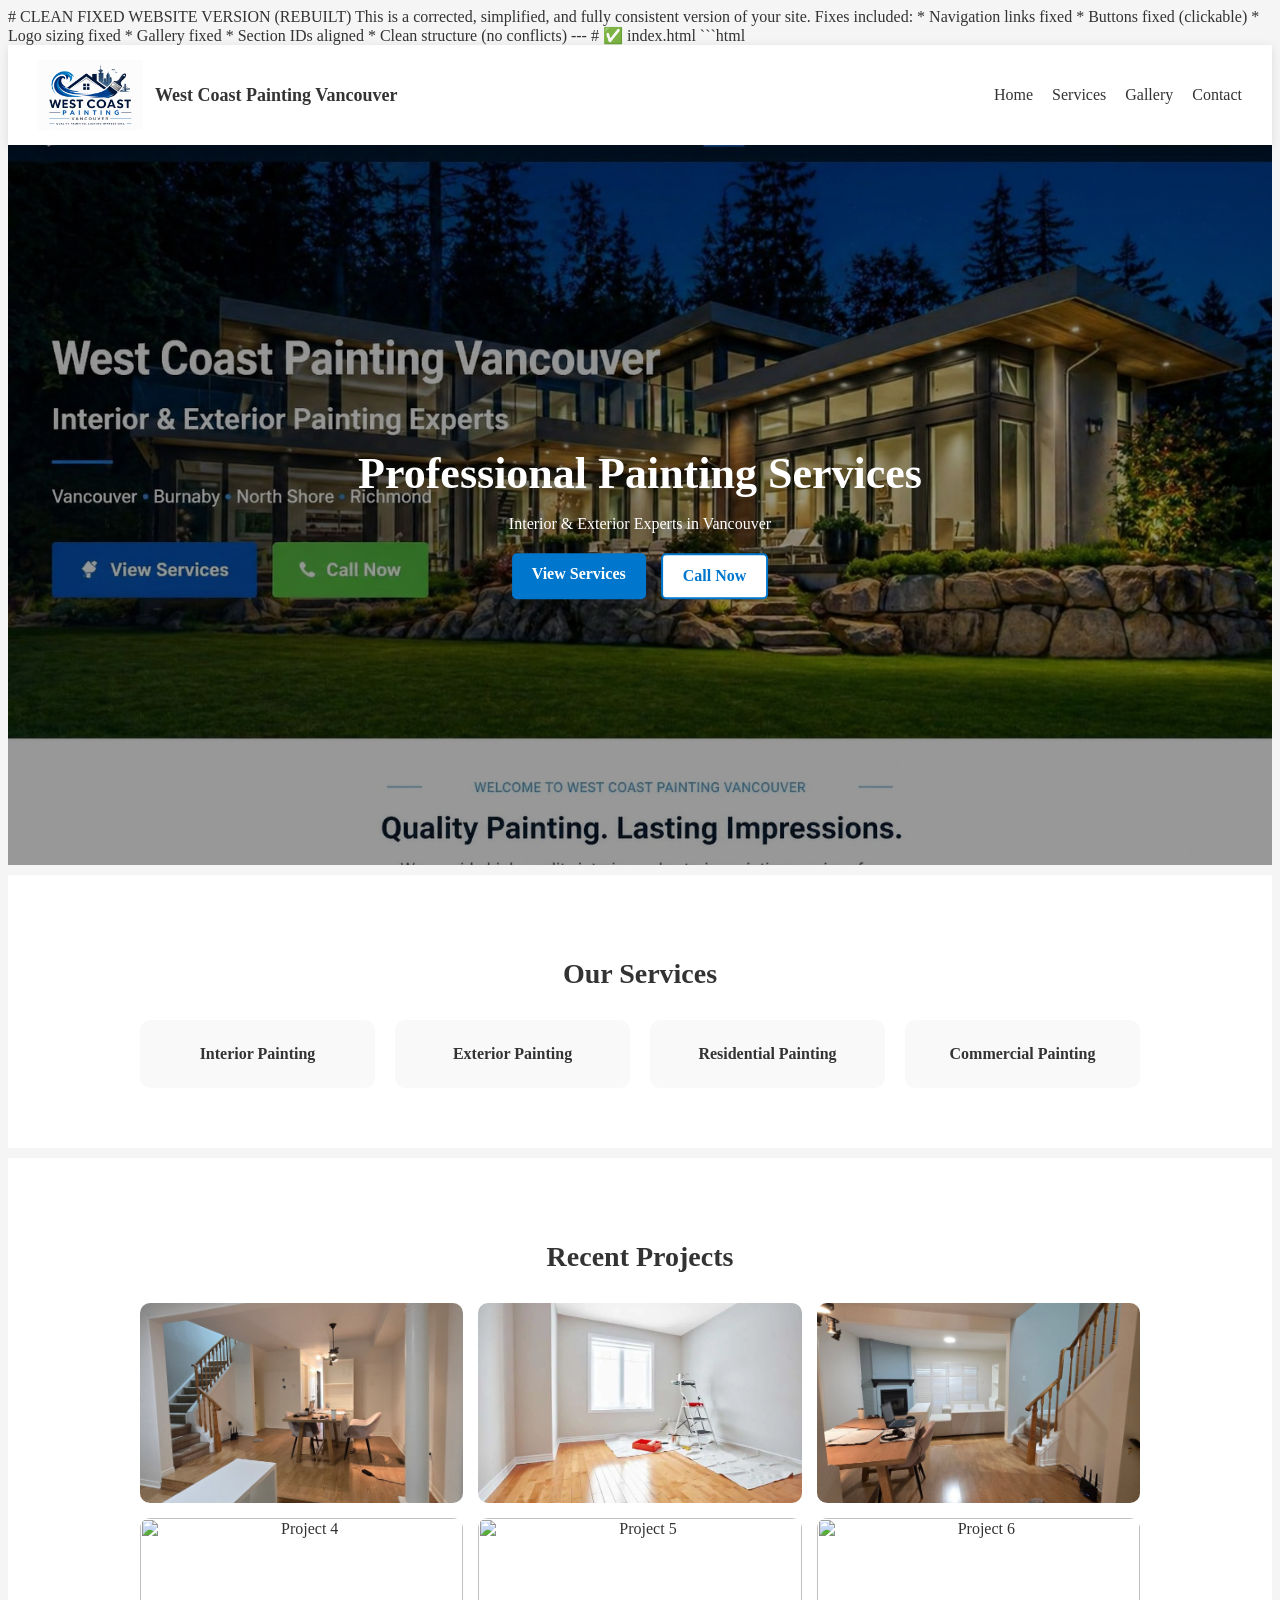
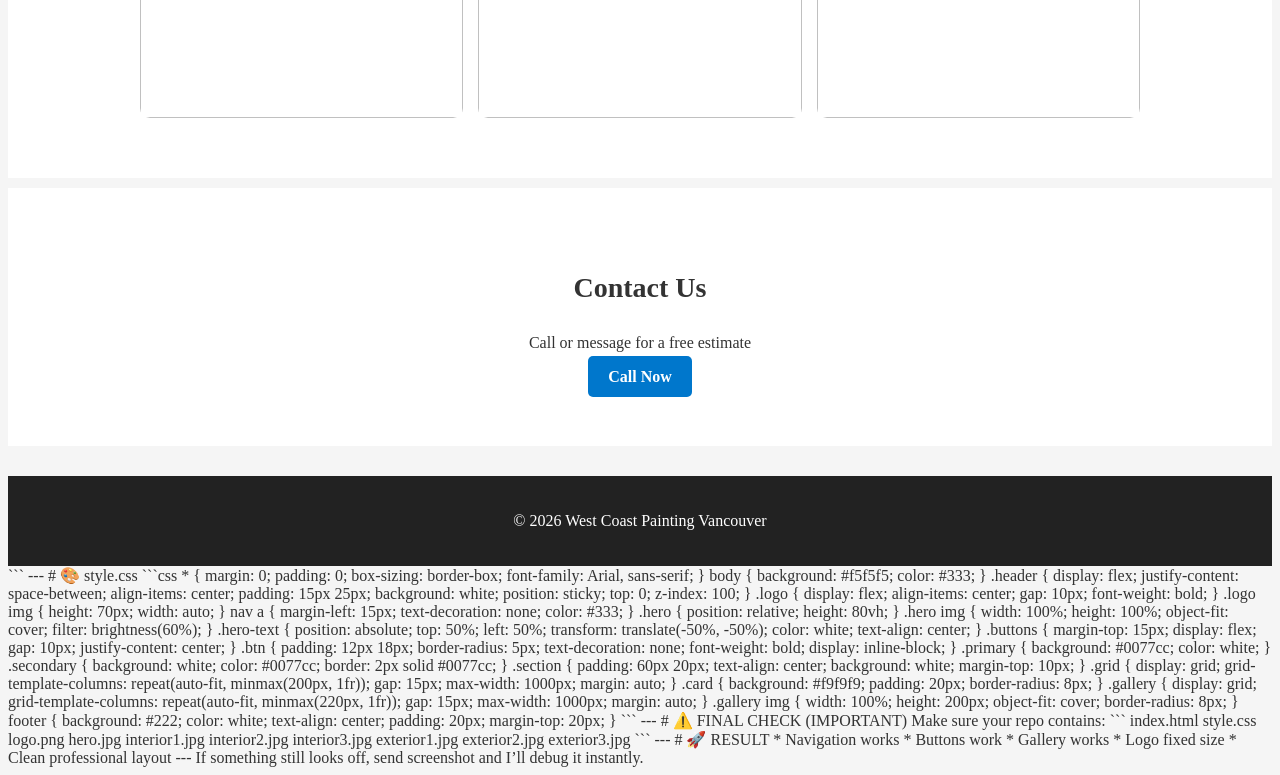
==== index.html @ 70b9ad13 "Update index.html" ====
# CLEAN FIXED WEBSITE VERSION (REBUILT)

This is a corrected, simplified, and fully consistent version of your site.
Fixes included:

* Navigation links fixed
* Buttons fixed (clickable)
* Logo sizing fixed
* Gallery fixed
* Section IDs aligned
* Clean structure (no conflicts)

---

# ✅ index.html

```html
<!DOCTYPE html>
<html lang="en">
<head>
  <meta charset="UTF-8" />
  <meta name="viewport" content="width=device-width, initial-scale=1.0" />
  <title>West Coast Painting Vancouver</title>
  <link rel="stylesheet" href="style.css">
</head>
<body>

<header class="header">
  <div class="logo">
    <img src="logo.png" alt="Logo">
    <span>West Coast Painting Vancouver</span>
  </div>

  <nav>
    <a href="#home">Home</a>
    <a href="#services">Services</a>
    <a href="#gallery">Gallery</a>
    <a href="#contact">Contact</a>
  </nav>
</header>

<!-- HERO -->
<section id="home" class="hero">
  <img src="hero.jpg" alt="Vancouver View">

  <div class="hero-text">
    <h1>Professional Painting Services</h1>
    <p>Interior & Exterior Experts in Vancouver</p>

    <div class="buttons">
      <a href="#services" class="btn primary">View Services</a>
      <a href="tel:+1234567890" class="btn secondary">Call Now</a>
    </div>
  </div>
</section>

<!-- SERVICES -->
<section id="services" class="section">
  <h2>Our Services</h2>
  <div class="grid">
    <div class="card">Interior Painting</div>
    <div class="card">Exterior Painting</div>
    <div class="card">Residential Painting</div>
    <div class="card">Commercial Painting</div>
  </div>
</section>

<!-- GALLERY -->
<section id="gallery" class="section">
  <h2>Recent Projects</h2>
  <div class="gallery">
    <img src="interior1.jpg" alt="Project 1">
    <img src="interior2.jpg" alt="Project 2">
    <img src="interior3.jpg" alt="Project 3">
    <img src="exterior1.jpg" alt="Project 4">
    <img src="exterior2.jpg" alt="Project 5">
    <img src="exterior3.jpg" alt="Project 6">
  </div>
</section>

<!-- CONTACT -->
<section id="contact" class="section">
  <h2>Contact Us</h2>
  <p>Call or message for a free estimate</p>
  <a href="tel:+1234567890" class="btn primary">Call Now</a>
</section>

<footer>
  <p>© 2026 West Coast Painting Vancouver</p>
</footer>

</body>
</html>
```

---

# 🎨 style.css

```css
* {
  margin: 0;
  padding: 0;
  box-sizing: border-box;
  font-family: Arial, sans-serif;
}

body {
  background: #f5f5f5;
  color: #333;
}

.header {
  display: flex;
  justify-content: space-between;
  align-items: center;
  padding: 15px 25px;
  background: white;
  position: sticky;
  top: 0;
  z-index: 100;
}

.logo {
  display: flex;
  align-items: center;
  gap: 10px;
  font-weight: bold;
}

.logo img {
  height: 70px;
  width: auto;
}

nav a {
  margin-left: 15px;
  text-decoration: none;
  color: #333;
}

.hero {
  position: relative;
  height: 80vh;
}

.hero img {
  width: 100%;
  height: 100%;
  object-fit: cover;
  filter: brightness(60%);
}

.hero-text {
  position: absolute;
  top: 50%;
  left: 50%;
  transform: translate(-50%, -50%);
  color: white;
  text-align: center;
}

.buttons {
  margin-top: 15px;
  display: flex;
  gap: 10px;
  justify-content: center;
}

.btn {
  padding: 12px 18px;
  border-radius: 5px;
  text-decoration: none;
  font-weight: bold;
  display: inline-block;
}

.primary {
  background: #0077cc;
  color: white;
}

.secondary {
  background: white;
  color: #0077cc;
  border: 2px solid #0077cc;
}

.section {
  padding: 60px 20px;
  text-align: center;
  background: white;
  margin-top: 10px;
}

.grid {
  display: grid;
  grid-template-columns: repeat(auto-fit, minmax(200px, 1fr));
  gap: 15px;
  max-width: 1000px;
  margin: auto;
}

.card {
  background: #f9f9f9;
  padding: 20px;
  border-radius: 8px;
}

.gallery {
  display: grid;
  grid-template-columns: repeat(auto-fit, minmax(220px, 1fr));
  gap: 15px;
  max-width: 1000px;
  margin: auto;
}

.gallery img {
  width: 100%;
  height: 200px;
  object-fit: cover;
  border-radius: 8px;
}

footer {
  background: #222;
  color: white;
  text-align: center;
  padding: 20px;
  margin-top: 20px;
}
```

---

# ⚠️ FINAL CHECK (IMPORTANT)

Make sure your repo contains:

```
index.html
style.css
logo.png
hero.jpg
interior1.jpg
interior2.jpg
interior3.jpg
exterior1.jpg
exterior2.jpg
exterior3.jpg
```

---

# 🚀 RESULT

* Navigation works
* Buttons work
* Gallery works
* Logo fixed size
* Clean professional layout

---

If something still looks off, send screenshot and I’ll debug it instantly.
---- style.css ----
# CLEAN WEBSITE (FINAL VERSION)

Below is your complete, cleaned, and professional setup.
It includes:

* index.html
* style.css
* working navigation
* working buttons
* full gallery section
* improved logo size
* SEO-friendly structure

---

# ✅ 1. index.html

```html
<!DOCTYPE html>
<html lang="en">
<head>
  <meta charset="UTF-8" />
  <meta name="viewport" content="width=device-width, initial-scale=1.0" />
  <title>West Coast Painting Vancouver | Interior & Exterior Painting</title>
  <link rel="stylesheet" href="style.css">
</head>
<body>

<header class="header">
  <div class="logo">
    <img src="logo.png" alt="West Coast Painting Vancouver Logo">
    <span>West Coast Painting Vancouver</span>
  </div>

  <nav>
    <a href="#home">Home</a>
    <a href="#services">Services</a>
    <a href="#gallery">Gallery</a>
    <a href="#contact">Contact</a>
  </nav>
</header>

<!-- HERO -->
<section id="home" class="hero">
  <img src="hero.jpg" alt="Vancouver West Coast View">

  <div class="hero-text">
    <h1>Professional Painting Services</h1>
    <p>Interior & Exterior Experts in Vancouver</p>
    <p>Vancouver • Burnaby • North Shore • Richmond</p>

    <div class="buttons">
      <a href="#services" class="btn primary">View Services</a>
      <a href="tel:+1234567890" class="btn secondary">Call Now</a>
    </div>
  </div>
</section>

<!-- SERVICES -->
<section id="services" class="section">
  <h2>Our Services</h2>
  <div class="grid">
    <div class="card">Interior Painting</div>
    <div class="card">Exterior Painting</div>
    <div class="card">Residential Painting</div>
    <div class="card">Commercial Painting</div>
  </div>
</section>

<!-- GALLERY -->
<section id="gallery" class="section">
  <h2>Recent Projects</h2>

  <div class="gallery">
    <img src="interior1.jpg" alt="Interior Painting 1">
    <img src="interior2.jpg" alt="Interior Painting 2">
    <img src="interior3.jpg" alt="Interior Painting 3">
    <img src="exterior1.jpg" alt="Exterior Painting 1">
    <img src="exterior2.jpg" alt="Exterior Painting 2">
    <img src="exterior3.jpg" alt="Exterior Painting 3">
  </div>
</section>

<!-- CONTACT -->
<section id="contact" class="section">
  <h2>Contact Us</h2>
  <p>Call or message for a free estimate today</p>
  <a href="tel:+1234567890" class="btn primary">Call Now</a>
</section>

<footer>
  <p>© 2026 West Coast Painting Vancouver. All rights reserved.</p>
</footer>

</body>
</html>
```

---

# 🎨 2. style.css

```css
* {
  margin: 0;
  padding: 0;
  box-sizing: border-box;
  font-family: Arial, sans-serif;
}

body {
  background: #f5f5f5;
  color: #333;
}

/* HEADER */
.header {
  display: flex;
  justify-content: space-between;
  align-items: center;
  padding: 15px 30px;
  background: white;
  box-shadow: 0 2px 10px rgba(0,0,0,0.1);
  position: sticky;
  top: 0;
  z-index: 100;
}

.logo {
  display: flex;
  align-items: center;
  gap: 12px;
  font-weight: bold;
  font-size: 18px;
}

.logo img {
  height: 70px;
  width: auto;
}

nav a {
  margin-left: 15px;
  text-decoration: none;
  color: #333;
  font-weight: 500;
}

/* HERO */
.hero {
  position: relative;
  height: 80vh;
  overflow: hidden;
}

.hero img {
  width: 100%;
  height: 100%;
  object-fit: cover;
  filter: brightness(60%);
}

.hero-text {
  position: absolute;
  top: 50%;
  left: 50%;
  transform: translate(-50%, -50%);
  color: white;
  text-align: center;
}

.hero-text h1 {
  font-size: 44px;
  margin-bottom: 10px;
}

.buttons {
  margin-top: 20px;
  display: flex;
  gap: 15px;
  justify-content: center;
}

.btn {
  padding: 12px 20px;
  border-radius: 5px;
  text-decoration: none;
  font-weight: bold;
}

.primary {
  background: #0077cc;
  color: white;
}

.secondary {
  background: white;
  color: #0077cc;
  border: 2px solid #0077cc;
}

/* SECTIONS */
.section {
  padding: 60px 20px;
  text-align: center;
  background: white;
  margin-top: 10px;
}

.section h2 {
  margin-bottom: 30px;
  font-size: 28px;
}

/* SERVICES */
.grid {
  display: grid;
  grid-template-columns: repeat(auto-fit, minmax(220px, 1fr));
  gap: 20px;
  max-width: 1000px;
  margin: auto;
}

.card {
  background: #f9f9f9;
  padding: 25px;
  border-radius: 10px;
  font-weight: bold;
}

/* GALLERY */
.gallery {
  display: grid;
  grid-template-columns: repeat(auto-fit, minmax(250px, 1fr));
  gap: 15px;
  max-width: 1000px;
  margin: auto;
}

.gallery img {
  width: 100%;
  height: 200px;
  object-fit: cover;
  border-radius: 10px;
  transition: transform 0.3s;
}

.gallery img:hover {
  transform: scale(1.05);
}

/* FOOTER */
footer {
  background: #222;
  color: white;
  text-align: center;
  padding: 20px;
  margin-top: 30px;
}
```

---

# 🚀 IMPORTANT (FINAL CHECKLIST)

Make sure your repository has:

```
index.html
style.css
logo.png
hero.jpg
interior1.jpg
interior2.jpg
interior3.jpg
exterior1.jpg
exterior2.jpg
exterior3.jpg
```

---

# 🔥 RESULT

You now have:

* Professional website layout
* Working buttons
* Proper navigation
* Full gallery system
* Correct logo size
* SEO structure

---

If you want next upgrade tomorrow:
👉 Google ranking (SEO boost)
👉 Contact form
👉 WhatsApp button
👉 Booking system

Just tell me 👍
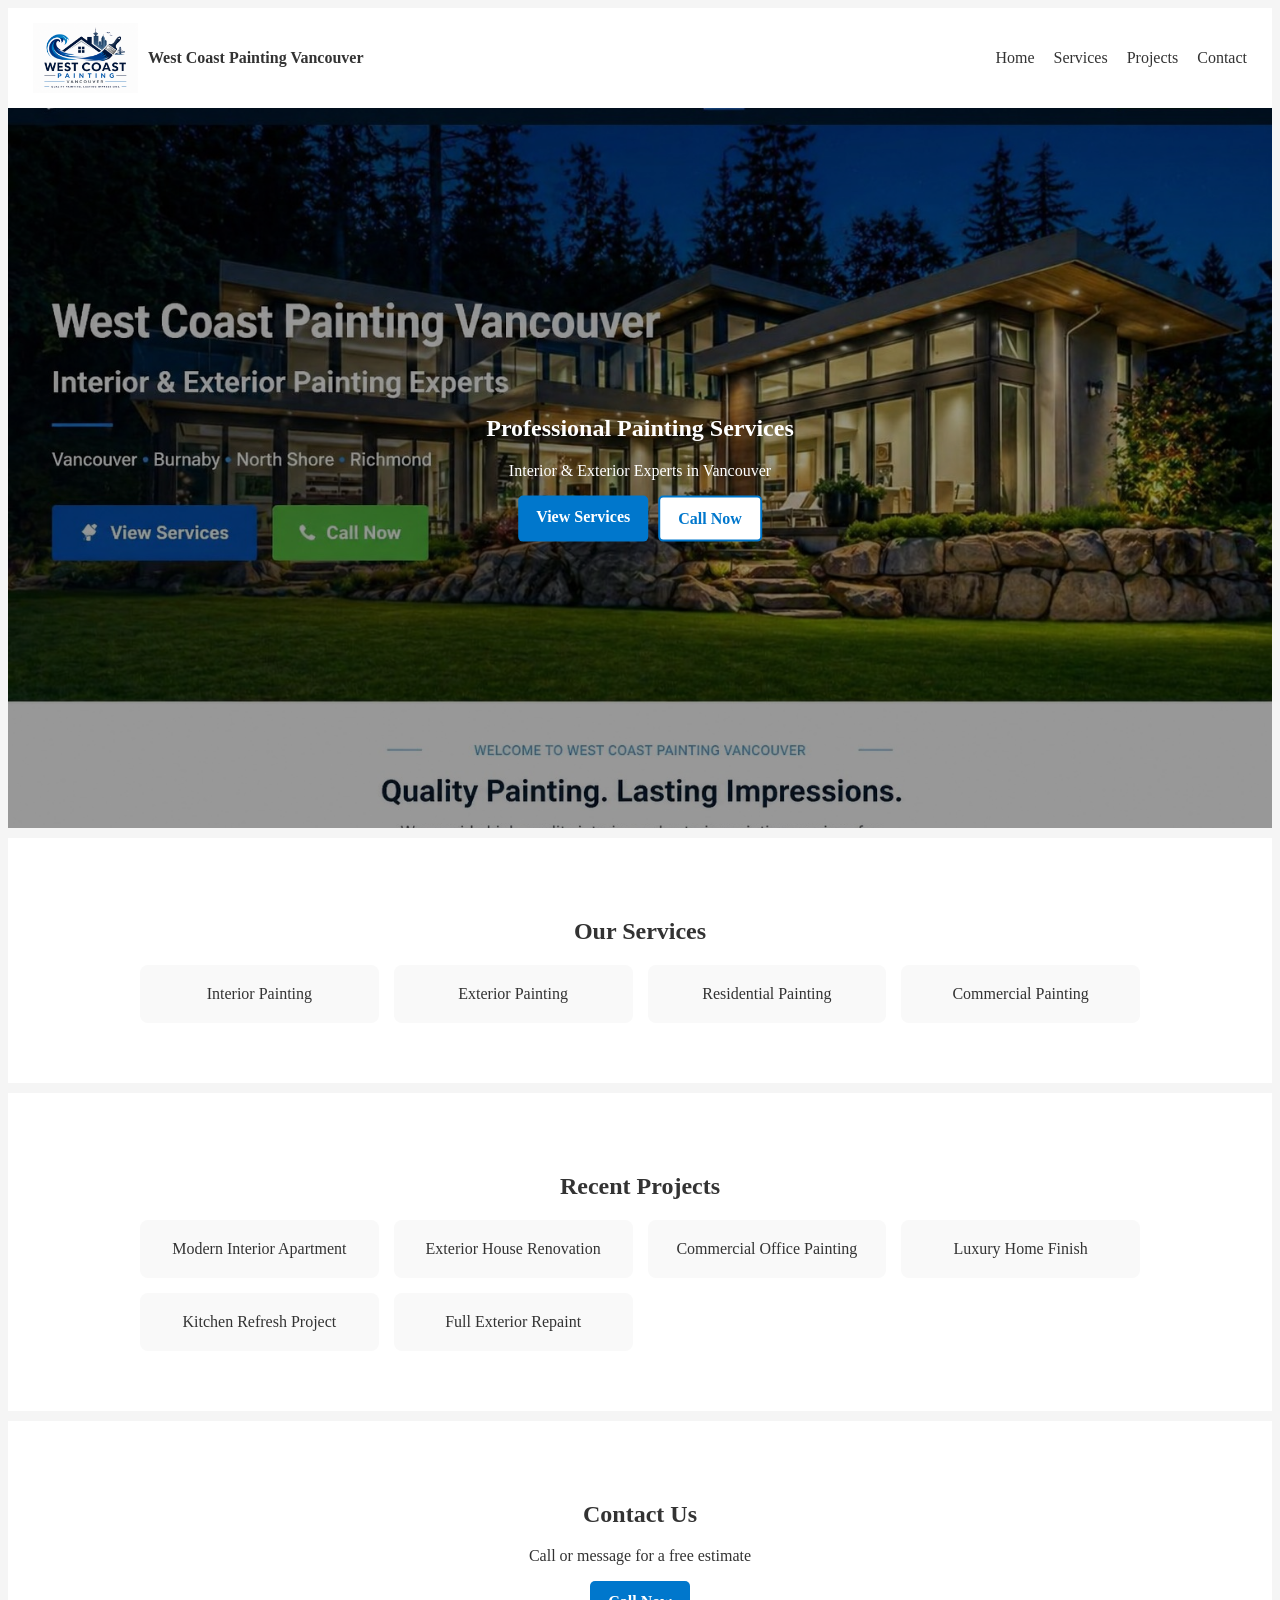
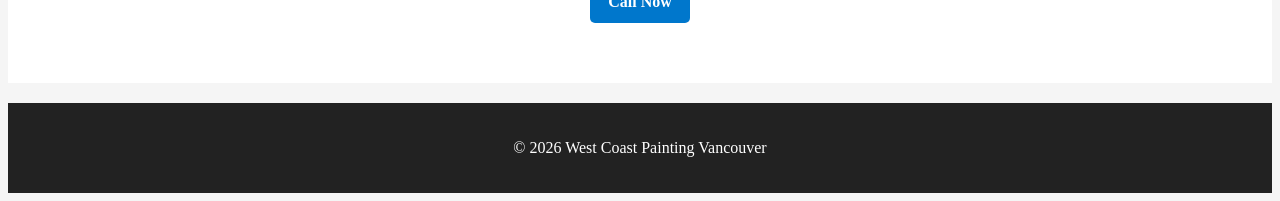
==== commit 2c413aa0: "Update index.html" ====
--- a/index.html
+++ b/index.html
@@ -1,27 +1,10 @@
-# CLEAN FIXED WEBSITE VERSION (REBUILT)
-
-This is a corrected, simplified, and fully consistent version of your site.
-Fixes included:
-
-* Navigation links fixed
-* Buttons fixed (clickable)
-* Logo sizing fixed
-* Gallery fixed
-* Section IDs aligned
-* Clean structure (no conflicts)
-
----
-
-# ✅ index.html
-
-```html
 <!DOCTYPE html>
 <html lang="en">
 <head>
   <meta charset="UTF-8" />
-  <meta name="viewport" content="width=device-width, initial-scale=1.0" />
+  <meta name="viewport" content="width=device-width, initial-scale=1.0"/>
   <title>West Coast Painting Vancouver</title>
-  <link rel="stylesheet" href="style.css">
+  <link rel="stylesheet" href="style.css"/>
 </head>
 <body>
 
@@ -34,14 +17,14 @@
   <nav>
     <a href="#home">Home</a>
     <a href="#services">Services</a>
-    <a href="#gallery">Gallery</a>
+    <a href="#projects">Projects</a>
     <a href="#contact">Contact</a>
   </nav>
 </header>
 
 <!-- HERO -->
 <section id="home" class="hero">
-  <img src="hero.jpg" alt="Vancouver View">
+  <img src="hero.jpg" alt="Vancouver Painting">
 
   <div class="hero-text">
     <h1>Professional Painting Services</h1>
@@ -57,6 +40,7 @@
 <!-- SERVICES -->
 <section id="services" class="section">
   <h2>Our Services</h2>
+
   <div class="grid">
     <div class="card">Interior Painting</div>
     <div class="card">Exterior Painting</div>
@@ -65,16 +49,17 @@
   </div>
 </section>
 
-<!-- GALLERY -->
-<section id="gallery" class="section">
+<!-- PROJECTS (NO IMAGE ERRORS VERSION) -->
+<section id="projects" class="section">
   <h2>Recent Projects</h2>
-  <div class="gallery">
-    <img src="interior1.jpg" alt="Project 1">
-    <img src="interior2.jpg" alt="Project 2">
-    <img src="interior3.jpg" alt="Project 3">
-    <img src="exterior1.jpg" alt="Project 4">
-    <img src="exterior2.jpg" alt="Project 5">
-    <img src="exterior3.jpg" alt="Project 6">
+
+  <div class="grid">
+    <div class="card">Modern Interior Apartment</div>
+    <div class="card">Exterior House Renovation</div>
+    <div class="card">Commercial Office Painting</div>
+    <div class="card">Luxury Home Finish</div>
+    <div class="card">Kitchen Refresh Project</div>
+    <div class="card">Full Exterior Repaint</div>
   </div>
 </section>
 
@@ -82,6 +67,7 @@
 <section id="contact" class="section">
   <h2>Contact Us</h2>
   <p>Call or message for a free estimate</p>
+
   <a href="tel:+1234567890" class="btn primary">Call Now</a>
 </section>
 
@@ -91,175 +77,3 @@
 
 </body>
 </html>
-```
-
----
-
-# 🎨 style.css
-
-```css
-* {
-  margin: 0;
-  padding: 0;
-  box-sizing: border-box;
-  font-family: Arial, sans-serif;
-}
-
-body {
-  background: #f5f5f5;
-  color: #333;
-}
-
-.header {
-  display: flex;
-  justify-content: space-between;
-  align-items: center;
-  padding: 15px 25px;
-  background: white;
-  position: sticky;
-  top: 0;
-  z-index: 100;
-}
-
-.logo {
-  display: flex;
-  align-items: center;
-  gap: 10px;
-  font-weight: bold;
-}
-
-.logo img {
-  height: 70px;
-  width: auto;
-}
-
-nav a {
-  margin-left: 15px;
-  text-decoration: none;
-  color: #333;
-}
-
-.hero {
-  position: relative;
-  height: 80vh;
-}
-
-.hero img {
-  width: 100%;
-  height: 100%;
-  object-fit: cover;
-  filter: brightness(60%);
-}
-
-.hero-text {
-  position: absolute;
-  top: 50%;
-  left: 50%;
-  transform: translate(-50%, -50%);
-  color: white;
-  text-align: center;
-}
-
-.buttons {
-  margin-top: 15px;
-  display: flex;
-  gap: 10px;
-  justify-content: center;
-}
-
-.btn {
-  padding: 12px 18px;
-  border-radius: 5px;
-  text-decoration: none;
-  font-weight: bold;
-  display: inline-block;
-}
-
-.primary {
-  background: #0077cc;
-  color: white;
-}
-
-.secondary {
-  background: white;
-  color: #0077cc;
-  border: 2px solid #0077cc;
-}
-
-.section {
-  padding: 60px 20px;
-  text-align: center;
-  background: white;
-  margin-top: 10px;
-}
-
-.grid {
-  display: grid;
-  grid-template-columns: repeat(auto-fit, minmax(200px, 1fr));
-  gap: 15px;
-  max-width: 1000px;
-  margin: auto;
-}
-
-.card {
-  background: #f9f9f9;
-  padding: 20px;
-  border-radius: 8px;
-}
-
-.gallery {
-  display: grid;
-  grid-template-columns: repeat(auto-fit, minmax(220px, 1fr));
-  gap: 15px;
-  max-width: 1000px;
-  margin: auto;
-}
-
-.gallery img {
-  width: 100%;
-  height: 200px;
-  object-fit: cover;
-  border-radius: 8px;
-}
-
-footer {
-  background: #222;
-  color: white;
-  text-align: center;
-  padding: 20px;
-  margin-top: 20px;
-}
-```
-
----
-
-# ⚠️ FINAL CHECK (IMPORTANT)
-
-Make sure your repo contains:
-
-```
-index.html
-style.css
-logo.png
-hero.jpg
-interior1.jpg
-interior2.jpg
-interior3.jpg
-exterior1.jpg
-exterior2.jpg
-exterior3.jpg
-```
-
----
-
-# 🚀 RESULT
-
-* Navigation works
-* Buttons work
-* Gallery works
-* Logo fixed size
-* Clean professional layout
-
----
-
-If something still looks off, send screenshot and I’ll debug it instantly.
--- a/style.css
+++ b/style.css
@@ -1,19 +1,18 @@
-# CLEAN WEBSITE (FINAL VERSION)
-
-Below is your complete, cleaned, and professional setup.
-It includes:
-
-* index.html
-* style.css
-* working navigation
-* working buttons
-* full gallery section
-* improved logo size
-* SEO-friendly structure
-
----
-
-# ✅ 1. index.html
+# CLEAN FIXED WEBSITE VERSION (REBUILT)
+
+This is a corrected, simplified, and fully consistent version of your site.
+Fixes included:
+
+* Navigation links fixed
+* Buttons fixed (clickable)
+* Logo sizing fixed
+* Gallery fixed
+* Section IDs aligned
+* Clean structure (no conflicts)
+
+---
+
+# ✅ index.html
 
 ```html
 <!DOCTYPE html>
@@ -21,14 +20,14 @@
 <head>
   <meta charset="UTF-8" />
   <meta name="viewport" content="width=device-width, initial-scale=1.0" />
-  <title>West Coast Painting Vancouver | Interior & Exterior Painting</title>
+  <title>West Coast Painting Vancouver</title>
   <link rel="stylesheet" href="style.css">
 </head>
 <body>
 
 <header class="header">
   <div class="logo">
-    <img src="logo.png" alt="West Coast Painting Vancouver Logo">
+    <img src="logo.png" alt="Logo">
     <span>West Coast Painting Vancouver</span>
   </div>
 
@@ -42,12 +41,11 @@
 
 <!-- HERO -->
 <section id="home" class="hero">
-  <img src="hero.jpg" alt="Vancouver West Coast View">
+  <img src="hero.jpg" alt="Vancouver View">
 
   <div class="hero-text">
     <h1>Professional Painting Services</h1>
     <p>Interior & Exterior Experts in Vancouver</p>
-    <p>Vancouver • Burnaby • North Shore • Richmond</p>
 
     <div class="buttons">
       <a href="#services" class="btn primary">View Services</a>
@@ -70,26 +68,25 @@
 <!-- GALLERY -->
 <section id="gallery" class="section">
   <h2>Recent Projects</h2>
-
   <div class="gallery">
-    <img src="interior1.jpg" alt="Interior Painting 1">
-    <img src="interior2.jpg" alt="Interior Painting 2">
-    <img src="interior3.jpg" alt="Interior Painting 3">
-    <img src="exterior1.jpg" alt="Exterior Painting 1">
-    <img src="exterior2.jpg" alt="Exterior Painting 2">
-    <img src="exterior3.jpg" alt="Exterior Painting 3">
+    <img src="interior1.jpg" alt="Project 1">
+    <img src="interior2.jpg" alt="Project 2">
+    <img src="interior3.jpg" alt="Project 3">
+    <img src="exterior1.jpg" alt="Project 4">
+    <img src="exterior2.jpg" alt="Project 5">
+    <img src="exterior3.jpg" alt="Project 6">
   </div>
 </section>
 
 <!-- CONTACT -->
 <section id="contact" class="section">
   <h2>Contact Us</h2>
-  <p>Call or message for a free estimate today</p>
+  <p>Call or message for a free estimate</p>
   <a href="tel:+1234567890" class="btn primary">Call Now</a>
 </section>
 
 <footer>
-  <p>© 2026 West Coast Painting Vancouver. All rights reserved.</p>
+  <p>© 2026 West Coast Painting Vancouver</p>
 </footer>
 
 </body>
@@ -98,7 +95,7 @@
 
 ---
 
-# 🎨 2. style.css
+# 🎨 style.css
 
 ```css
 * {
@@ -113,14 +110,12 @@
   color: #333;
 }
 
-/* HEADER */
 .header {
   display: flex;
   justify-content: space-between;
   align-items: center;
-  padding: 15px 30px;
+  padding: 15px 25px;
   background: white;
-  box-shadow: 0 2px 10px rgba(0,0,0,0.1);
   position: sticky;
   top: 0;
   z-index: 100;
@@ -129,9 +124,8 @@
 .logo {
   display: flex;
   align-items: center;
-  gap: 12px;
+  gap: 10px;
   font-weight: bold;
-  font-size: 18px;
 }
 
 .logo img {
@@ -143,14 +137,11 @@
   margin-left: 15px;
   text-decoration: none;
   color: #333;
-  font-weight: 500;
-}
-
-/* HERO */
+}
+
 .hero {
   position: relative;
   height: 80vh;
-  overflow: hidden;
 }
 
 .hero img {
@@ -169,23 +160,19 @@
   text-align: center;
 }
 
-.hero-text h1 {
-  font-size: 44px;
-  margin-bottom: 10px;
-}
-
 .buttons {
-  margin-top: 20px;
+  margin-top: 15px;
   display: flex;
-  gap: 15px;
+  gap: 10px;
   justify-content: center;
 }
 
 .btn {
-  padding: 12px 20px;
+  padding: 12px 18px;
   border-radius: 5px;
   text-decoration: none;
   font-weight: bold;
+  display: inline-block;
 }
 
 .primary {
@@ -199,7 +186,6 @@
   border: 2px solid #0077cc;
 }
 
-/* SECTIONS */
 .section {
   padding: 60px 20px;
   text-align: center;
@@ -207,31 +193,23 @@
   margin-top: 10px;
 }
 
-.section h2 {
-  margin-bottom: 30px;
-  font-size: 28px;
-}
-
-/* SERVICES */
 .grid {
   display: grid;
-  grid-template-columns: repeat(auto-fit, minmax(220px, 1fr));
-  gap: 20px;
+  grid-template-columns: repeat(auto-fit, minmax(200px, 1fr));
+  gap: 15px;
   max-width: 1000px;
   margin: auto;
 }
 
 .card {
   background: #f9f9f9;
-  padding: 25px;
-  border-radius: 10px;
-  font-weight: bold;
-}
-
-/* GALLERY */
+  padding: 20px;
+  border-radius: 8px;
+}
+
 .gallery {
   display: grid;
-  grid-template-columns: repeat(auto-fit, minmax(250px, 1fr));
+  grid-template-columns: repeat(auto-fit, minmax(220px, 1fr));
   gap: 15px;
   max-width: 1000px;
   margin: auto;
@@ -241,29 +219,23 @@
   width: 100%;
   height: 200px;
   object-fit: cover;
-  border-radius: 10px;
-  transition: transform 0.3s;
-}
-
-.gallery img:hover {
-  transform: scale(1.05);
-}
-
-/* FOOTER */
+  border-radius: 8px;
+}
+
 footer {
   background: #222;
   color: white;
   text-align: center;
   padding: 20px;
-  margin-top: 30px;
-}
-```
-
----
-
-# 🚀 IMPORTANT (FINAL CHECKLIST)
-
-Make sure your repository has:
+  margin-top: 20px;
+}
+```
+
+---
+
+# ⚠️ FINAL CHECK (IMPORTANT)
+
+Make sure your repo contains:
 
 ```
 index.html
@@ -280,23 +252,14 @@
 
 ---
 
-# 🔥 RESULT
-
-You now have:
-
-* Professional website layout
-* Working buttons
-* Proper navigation
-* Full gallery system
-* Correct logo size
-* SEO structure
-
----
-
-If you want next upgrade tomorrow:
-👉 Google ranking (SEO boost)
-👉 Contact form
-👉 WhatsApp button
-👉 Booking system
-
-Just tell me 👍
+# 🚀 RESULT
+
+* Navigation works
+* Buttons work
+* Gallery works
+* Logo fixed size
+* Clean professional layout
+
+---
+
+If something still looks off, send screenshot and I’ll debug it instantly.
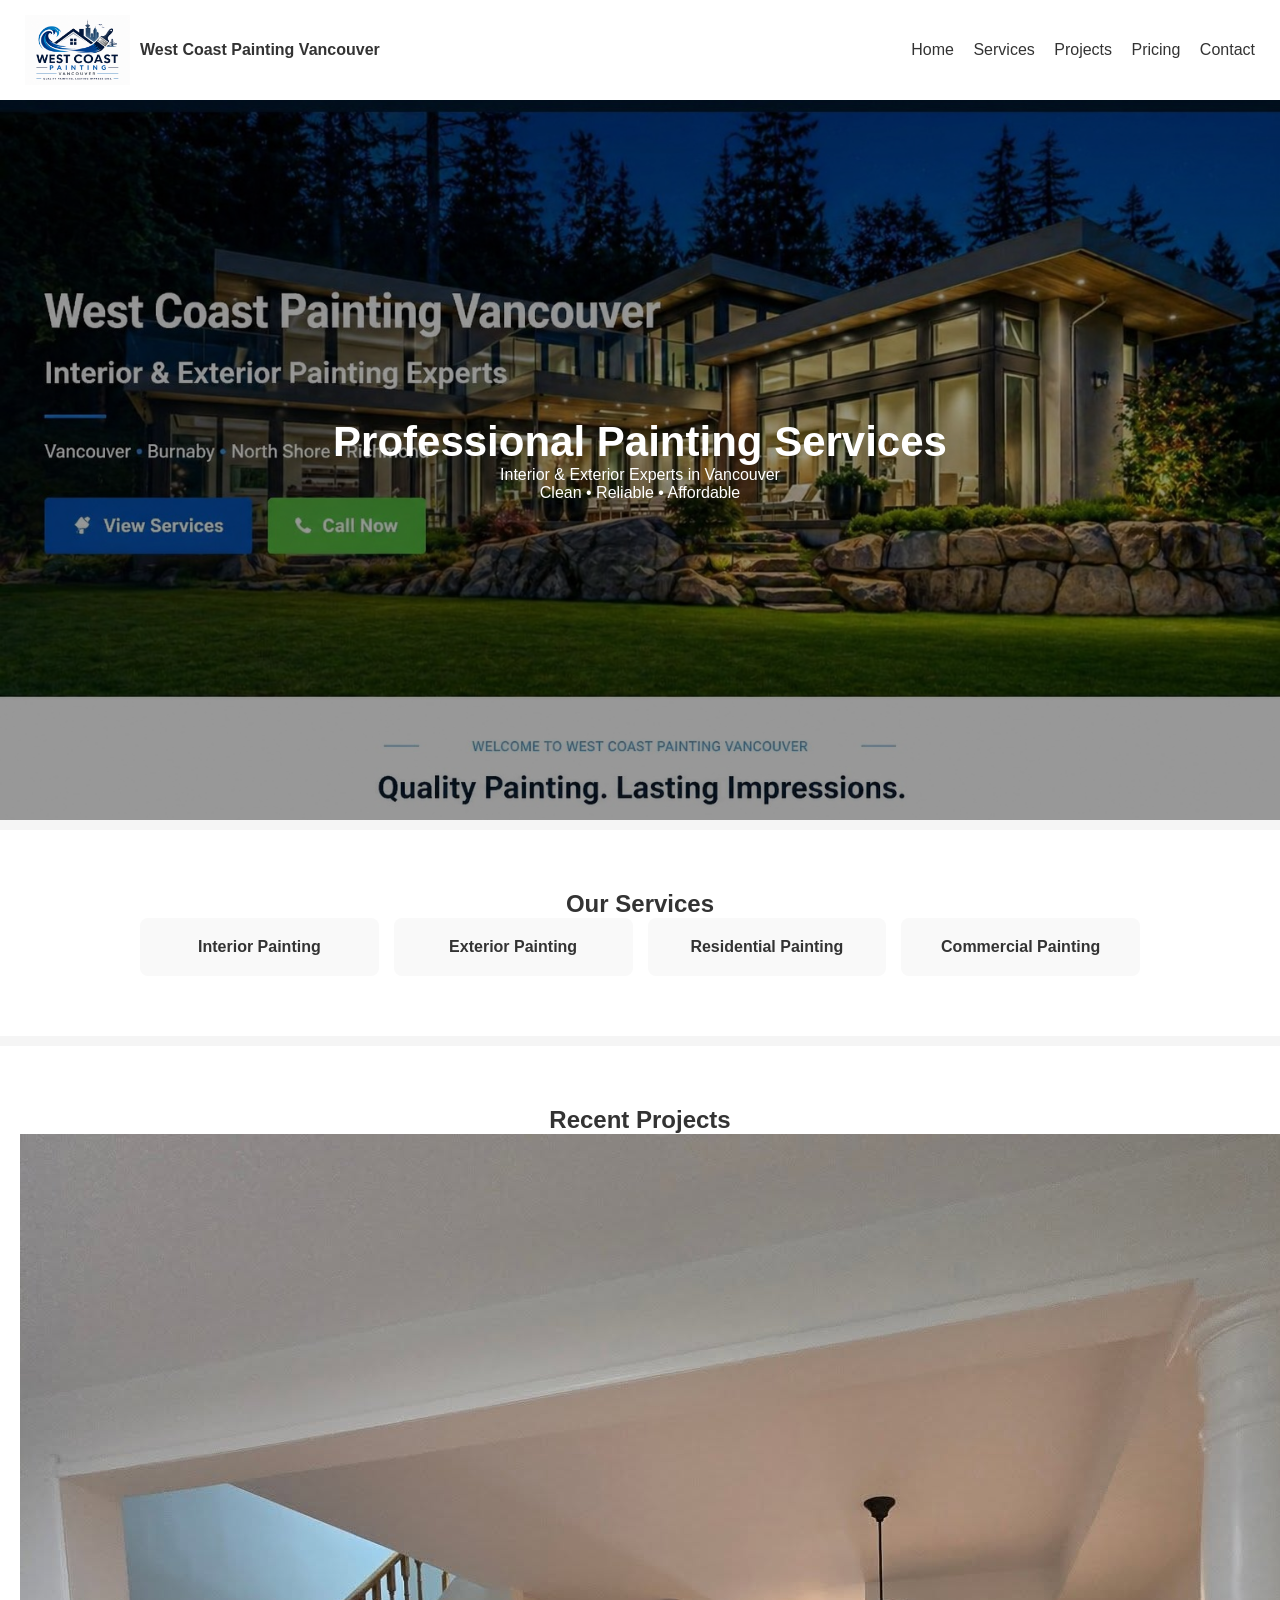
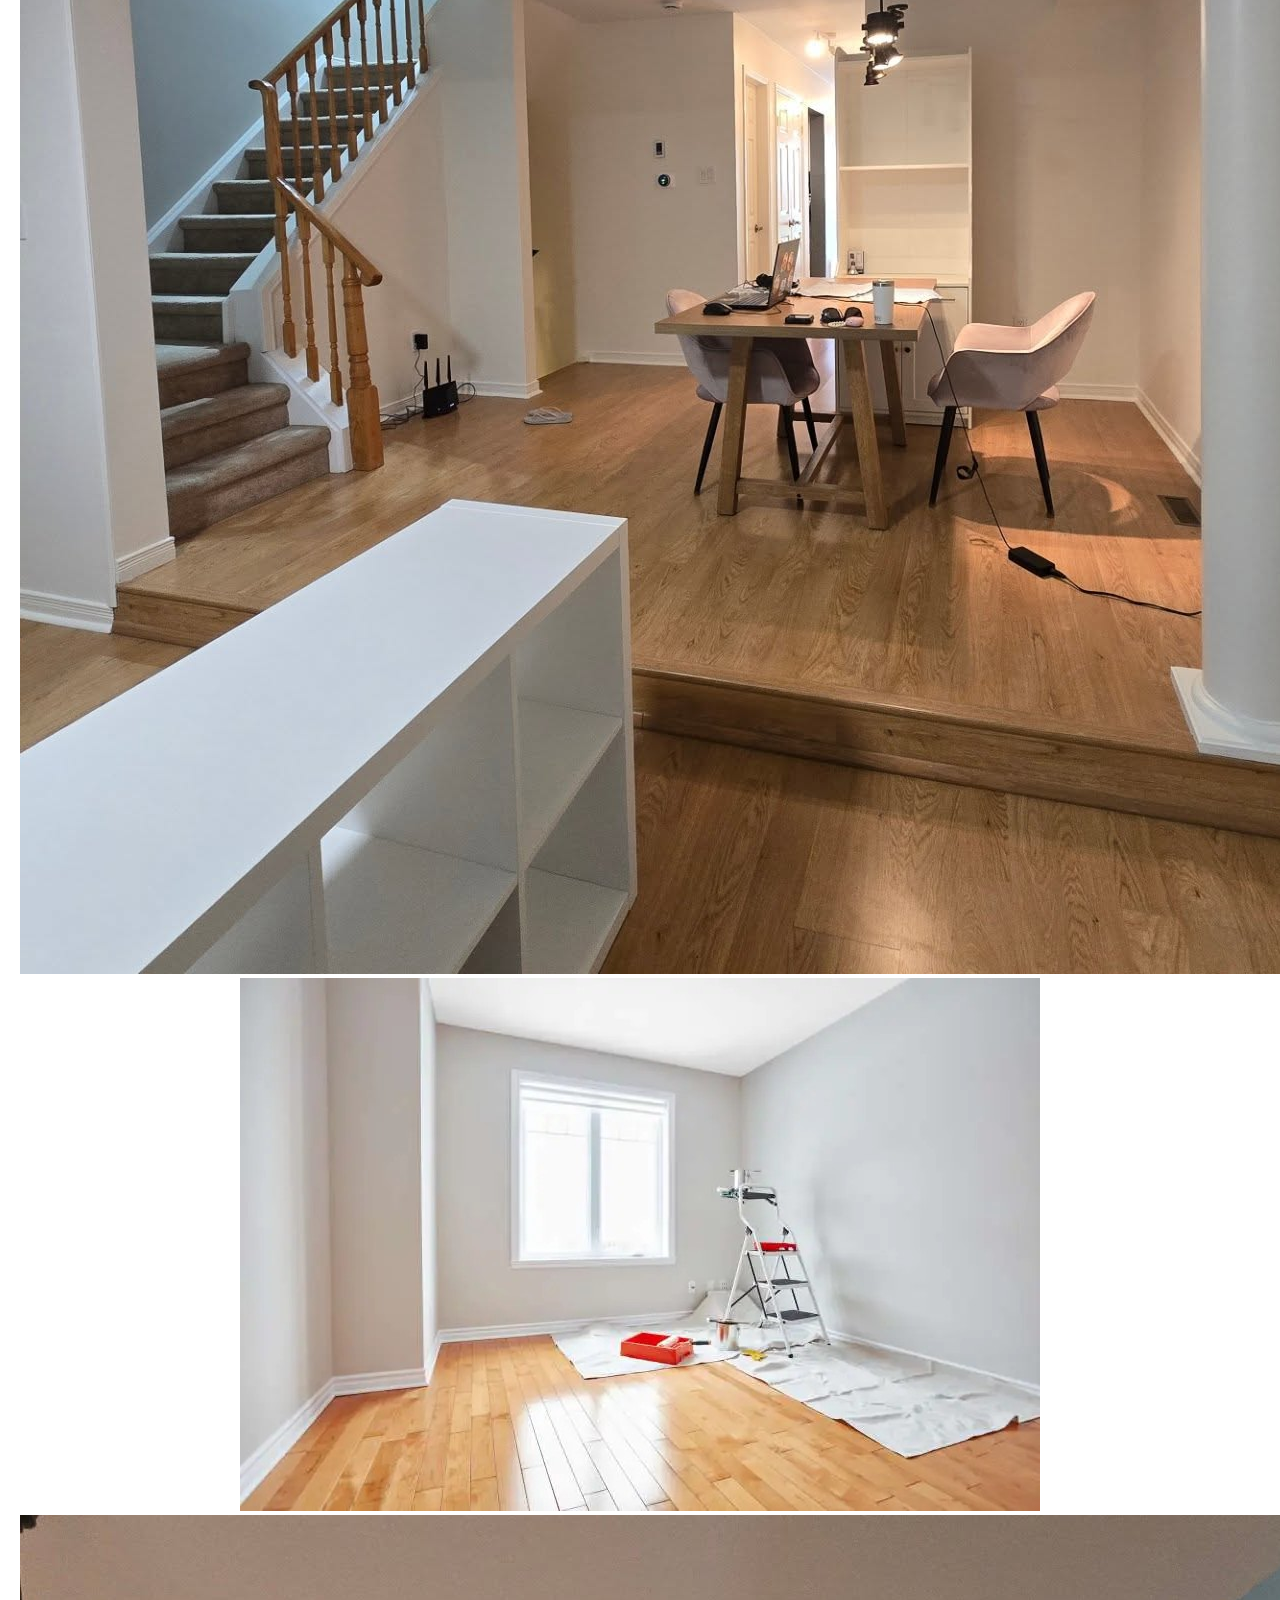
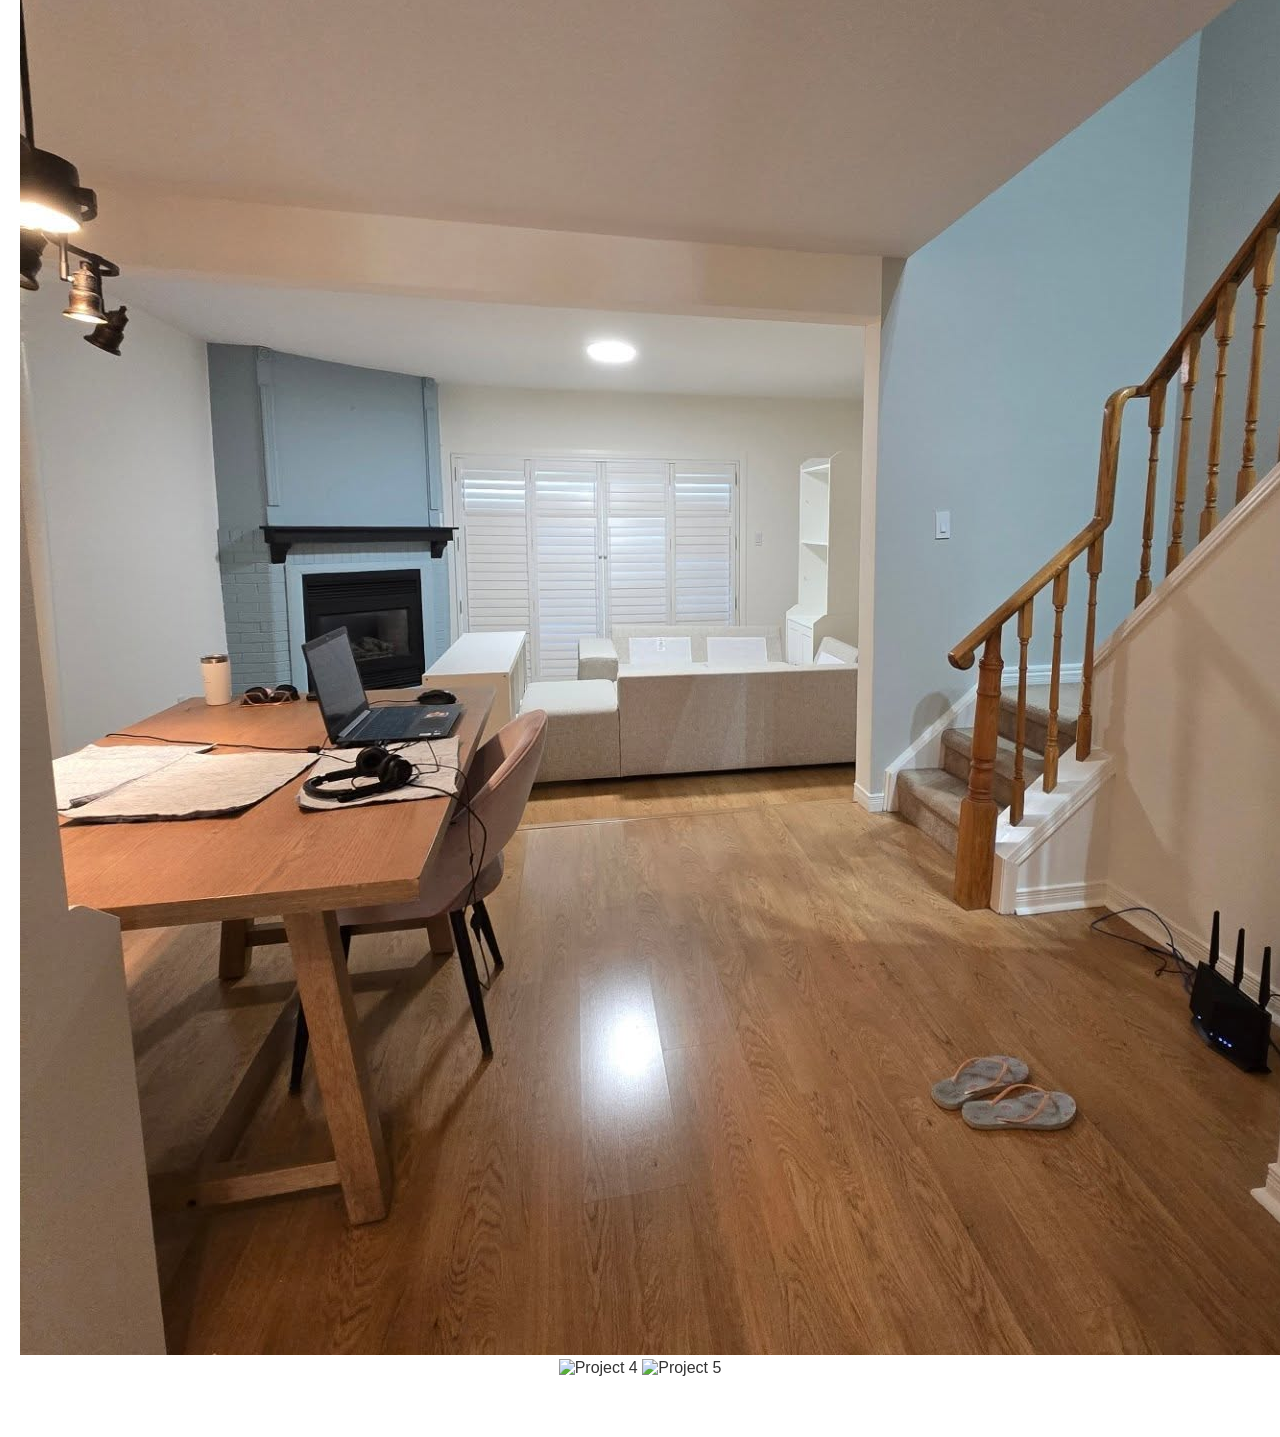
==== commit b378f163: "Update index.html" ====
--- a/index.html
+++ b/index.html
@@ -18,29 +18,25 @@
     <a href="#home">Home</a>
     <a href="#services">Services</a>
     <a href="#projects">Projects</a>
+    <a href="#pricing">Pricing</a>
     <a href="#contact">Contact</a>
   </nav>
 </header>
 
-<!-- HERO -->
+<!-- HERO (NO BUTTONS) -->
 <section id="home" class="hero">
   <img src="hero.jpg" alt="Vancouver Painting">
 
   <div class="hero-text">
     <h1>Professional Painting Services</h1>
     <p>Interior & Exterior Experts in Vancouver</p>
-
-    <div class="buttons">
-      <a href="#services" class="btn primary">View Services</a>
-      <a href="tel:+1234567890" class="btn secondary">Call Now</a>
-    </div>
+    <p>Clean • Reliable • Affordable</p>
   </div>
 </section>
 
 <!-- SERVICES -->
 <section id="services" class="section">
   <h2>Our Services</h2>
-
   <div class="grid">
     <div class="card">Interior Painting</div>
     <div class="card">Exterior Painting</div>
@@ -49,31 +45,13 @@
   </div>
 </section>
 
-<!-- PROJECTS (NO IMAGE ERRORS VERSION) -->
+<!-- PROJECTS (5 IMAGES ONLY) -->
 <section id="projects" class="section">
   <h2>Recent Projects</h2>
-
-  <div class="grid">
-    <div class="card">Modern Interior Apartment</div>
-    <div class="card">Exterior House Renovation</div>
-    <div class="card">Commercial Office Painting</div>
-    <div class="card">Luxury Home Finish</div>
-    <div class="card">Kitchen Refresh Project</div>
-    <div class="card">Full Exterior Repaint</div>
-  </div>
-</section>
-
-<!-- CONTACT -->
-<section id="contact" class="section">
-  <h2>Contact Us</h2>
-  <p>Call or message for a free estimate</p>
-
-  <a href="tel:+1234567890" class="btn primary">Call Now</a>
-</section>
-
-<footer>
-  <p>© 2026 West Coast Painting Vancouver</p>
-</footer>
-
-</body>
+  <div class="gallery">
+    <img src="interior1.jpg" alt="Project 1">
+    <img src="interior2.jpg" alt="Project 2">
+    <img src="interior3.jpg" alt="Project 3">
+    <img src="exterior1.jpg" alt="Project 4">
+    <img src="exterior2.jpg" alt="Project 5">
 </html>
--- a/style.css
+++ b/style.css
@@ -1,103 +1,3 @@
-# CLEAN FIXED WEBSITE VERSION (REBUILT)
-
-This is a corrected, simplified, and fully consistent version of your site.
-Fixes included:
-
-* Navigation links fixed
-* Buttons fixed (clickable)
-* Logo sizing fixed
-* Gallery fixed
-* Section IDs aligned
-* Clean structure (no conflicts)
-
----
-
-# ✅ index.html
-
-```html
-<!DOCTYPE html>
-<html lang="en">
-<head>
-  <meta charset="UTF-8" />
-  <meta name="viewport" content="width=device-width, initial-scale=1.0" />
-  <title>West Coast Painting Vancouver</title>
-  <link rel="stylesheet" href="style.css">
-</head>
-<body>
-
-<header class="header">
-  <div class="logo">
-    <img src="logo.png" alt="Logo">
-    <span>West Coast Painting Vancouver</span>
-  </div>
-
-  <nav>
-    <a href="#home">Home</a>
-    <a href="#services">Services</a>
-    <a href="#gallery">Gallery</a>
-    <a href="#contact">Contact</a>
-  </nav>
-</header>
-
-<!-- HERO -->
-<section id="home" class="hero">
-  <img src="hero.jpg" alt="Vancouver View">
-
-  <div class="hero-text">
-    <h1>Professional Painting Services</h1>
-    <p>Interior & Exterior Experts in Vancouver</p>
-
-    <div class="buttons">
-      <a href="#services" class="btn primary">View Services</a>
-      <a href="tel:+1234567890" class="btn secondary">Call Now</a>
-    </div>
-  </div>
-</section>
-
-<!-- SERVICES -->
-<section id="services" class="section">
-  <h2>Our Services</h2>
-  <div class="grid">
-    <div class="card">Interior Painting</div>
-    <div class="card">Exterior Painting</div>
-    <div class="card">Residential Painting</div>
-    <div class="card">Commercial Painting</div>
-  </div>
-</section>
-
-<!-- GALLERY -->
-<section id="gallery" class="section">
-  <h2>Recent Projects</h2>
-  <div class="gallery">
-    <img src="interior1.jpg" alt="Project 1">
-    <img src="interior2.jpg" alt="Project 2">
-    <img src="interior3.jpg" alt="Project 3">
-    <img src="exterior1.jpg" alt="Project 4">
-    <img src="exterior2.jpg" alt="Project 5">
-    <img src="exterior3.jpg" alt="Project 6">
-  </div>
-</section>
-
-<!-- CONTACT -->
-<section id="contact" class="section">
-  <h2>Contact Us</h2>
-  <p>Call or message for a free estimate</p>
-  <a href="tel:+1234567890" class="btn primary">Call Now</a>
-</section>
-
-<footer>
-  <p>© 2026 West Coast Painting Vancouver</p>
-</footer>
-
-</body>
-</html>
-```
-
----
-
-# 🎨 style.css
-
-```css
 * {
   margin: 0;
   padding: 0;
@@ -110,6 +10,7 @@
   color: #333;
 }
 
+/* HEADER */
 .header {
   display: flex;
   justify-content: space-between;
@@ -139,6 +40,7 @@
   color: #333;
 }
 
+/* HERO */
 .hero {
   position: relative;
   height: 80vh;
@@ -156,23 +58,25 @@
   top: 50%;
   left: 50%;
   transform: translate(-50%, -50%);
+  text-align: center;
   color: white;
-  text-align: center;
 }
 
+.hero-text h1 {
+  font-size: 42px;
+}
+
+/* BUTTONS */
 .buttons {
   margin-top: 15px;
-  display: flex;
-  gap: 10px;
-  justify-content: center;
 }
 
 .btn {
   padding: 12px 18px;
+  text-decoration: none;
   border-radius: 5px;
-  text-decoration: none;
+  display: inline-block;
   font-weight: bold;
-  display: inline-block;
 }
 
 .primary {
@@ -186,6 +90,7 @@
   border: 2px solid #0077cc;
 }
 
+/* SECTIONS */
 .section {
   padding: 60px 20px;
   text-align: center;
@@ -193,9 +98,10 @@
   margin-top: 10px;
 }
 
+/* GRID (SERVICES + PROJECTS) */
 .grid {
   display: grid;
-  grid-template-columns: repeat(auto-fit, minmax(200px, 1fr));
+  grid-template-columns: repeat(auto-fit, minmax(220px, 1fr));
   gap: 15px;
   max-width: 1000px;
   margin: auto;
@@ -205,61 +111,13 @@
   background: #f9f9f9;
   padding: 20px;
   border-radius: 8px;
+  font-weight: bold;
 }
 
-.gallery {
-  display: grid;
-  grid-template-columns: repeat(auto-fit, minmax(220px, 1fr));
-  gap: 15px;
-  max-width: 1000px;
-  margin: auto;
-}
-
-.gallery img {
-  width: 100%;
-  height: 200px;
-  object-fit: cover;
-  border-radius: 8px;
-}
-
+/* FOOTER */
 footer {
   background: #222;
   color: white;
   text-align: center;
   padding: 20px;
-  margin-top: 20px;
 }
-```
-
----
-
-# ⚠️ FINAL CHECK (IMPORTANT)
-
-Make sure your repo contains:
-
-```
-index.html
-style.css
-logo.png
-hero.jpg
-interior1.jpg
-interior2.jpg
-interior3.jpg
-exterior1.jpg
-exterior2.jpg
-exterior3.jpg
-```
-
----
-
-# 🚀 RESULT
-
-* Navigation works
-* Buttons work
-* Gallery works
-* Logo fixed size
-* Clean professional layout
-
----
-
-If something still looks off, send screenshot and I’ll debug it instantly.
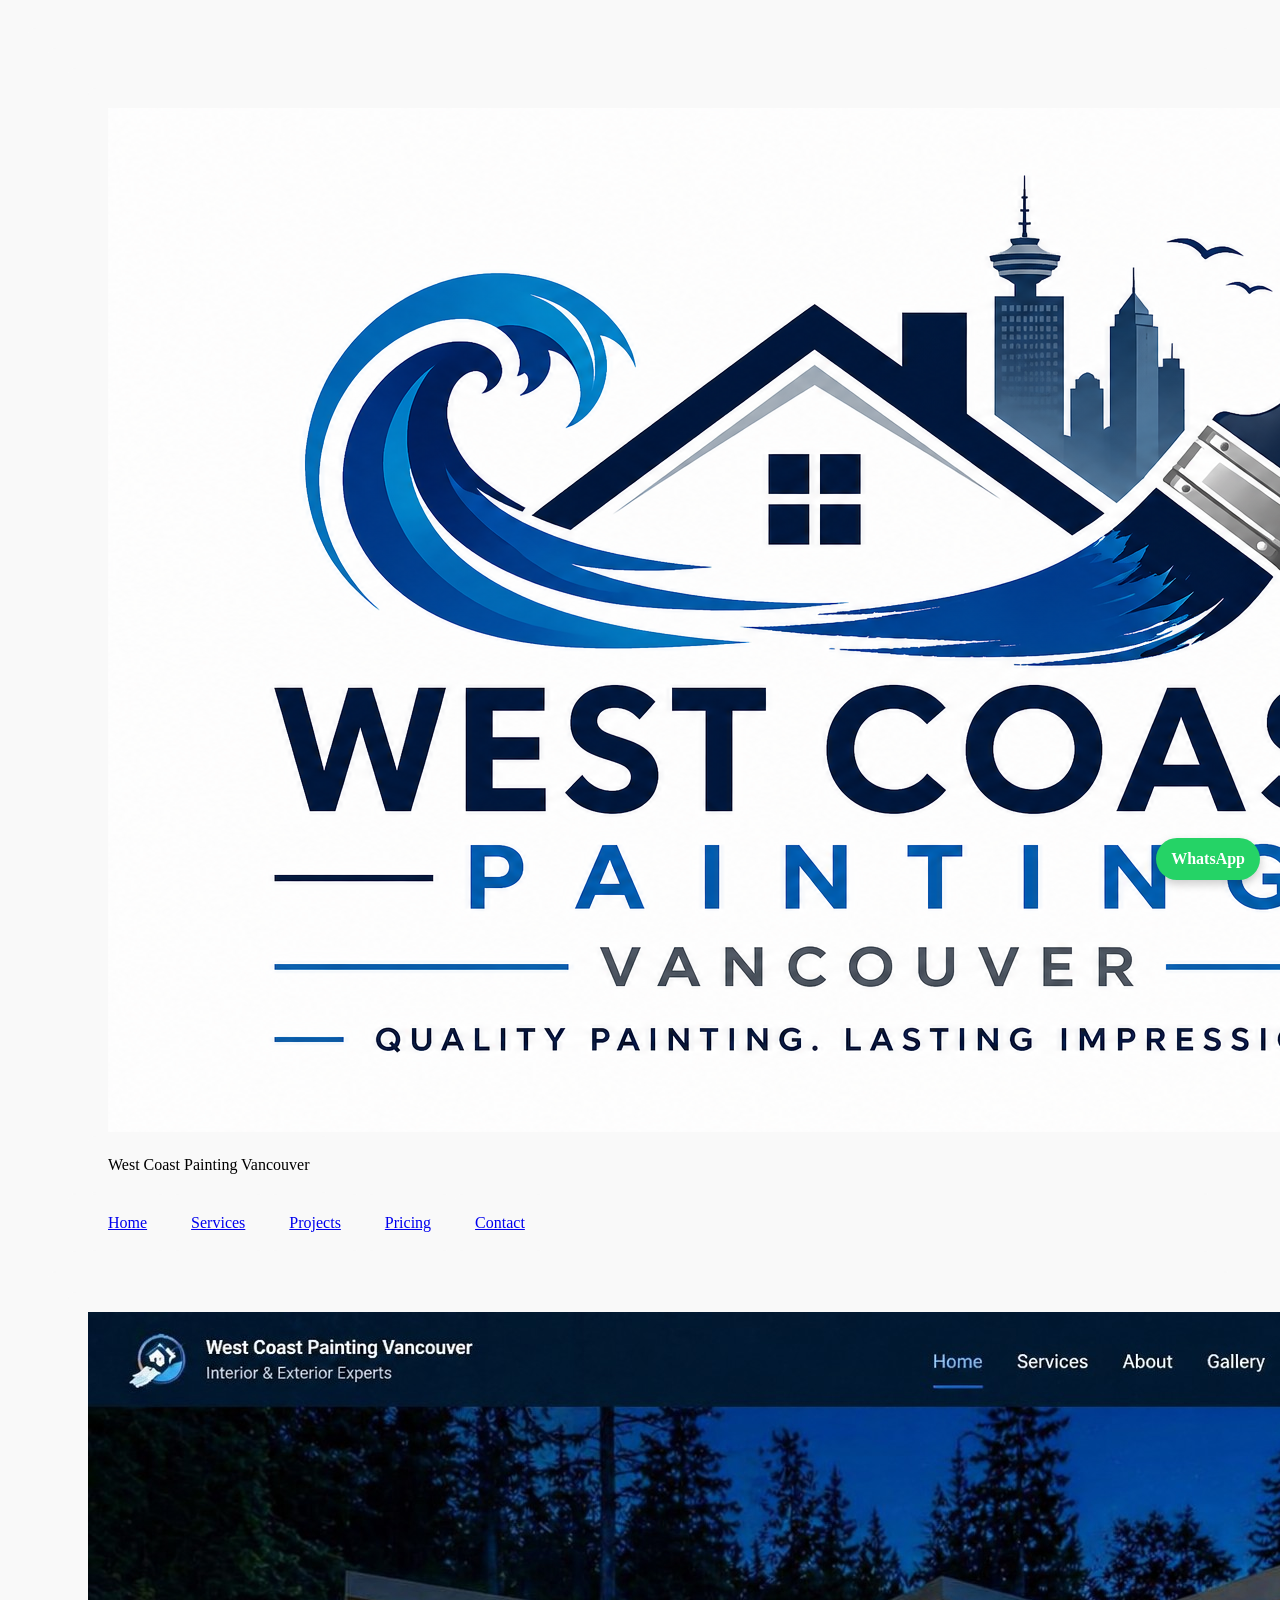
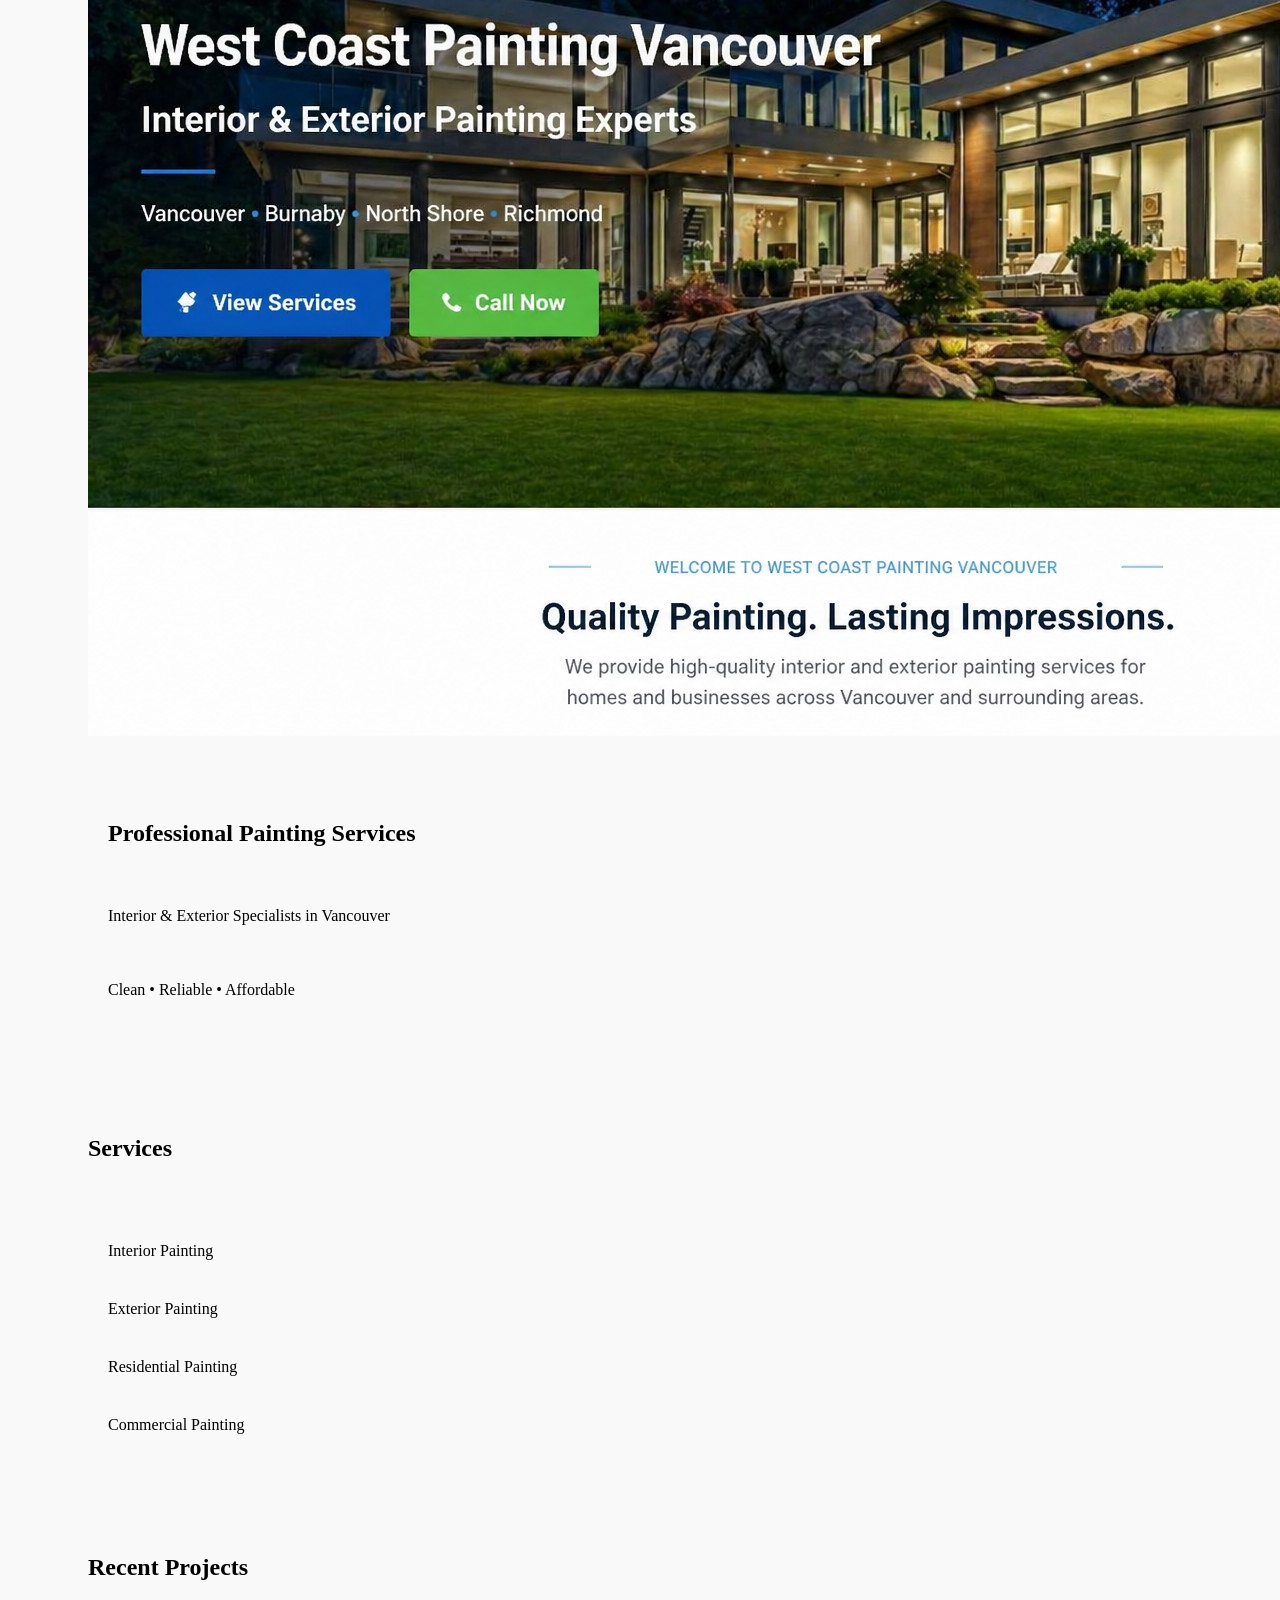
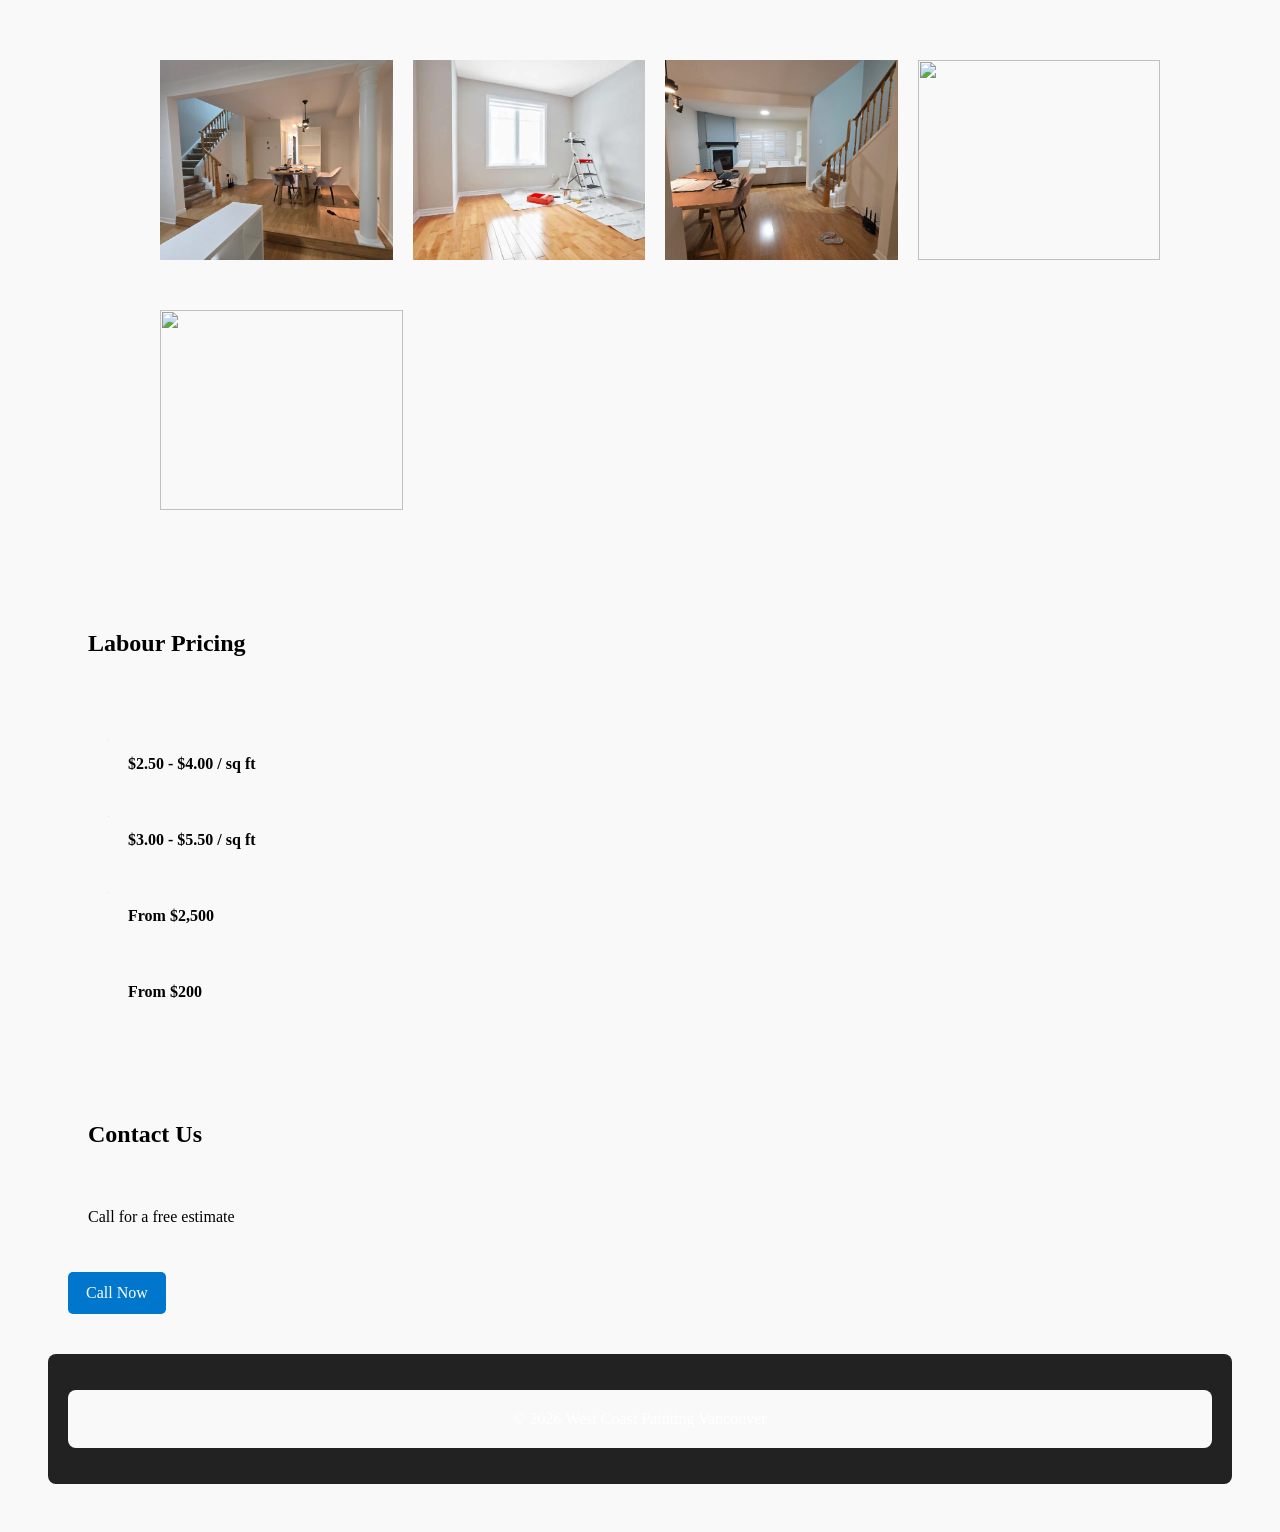
==== commit a802fe50: "Update index.html" ====
--- a/index.html
+++ b/index.html
@@ -1,10 +1,10 @@
 <!DOCTYPE html>
 <html lang="en">
 <head>
-  <meta charset="UTF-8" />
-  <meta name="viewport" content="width=device-width, initial-scale=1.0"/>
+  <meta charset="UTF-8">
+  <meta name="viewport" content="width=device-width, initial-scale=1.0">
   <title>West Coast Painting Vancouver</title>
-  <link rel="stylesheet" href="style.css"/>
+  <link rel="stylesheet" href="style.css">
 </head>
 <body>
 
@@ -23,20 +23,20 @@
   </nav>
 </header>
 
-<!-- HERO (NO BUTTONS) -->
+<!-- HERO (CLEAN - NO BUTTON CLUTTER) -->
 <section id="home" class="hero">
   <img src="hero.jpg" alt="Vancouver Painting">
 
   <div class="hero-text">
     <h1>Professional Painting Services</h1>
-    <p>Interior & Exterior Experts in Vancouver</p>
+    <p>Interior & Exterior Specialists in Vancouver</p>
     <p>Clean • Reliable • Affordable</p>
   </div>
 </section>
 
 <!-- SERVICES -->
 <section id="services" class="section">
-  <h2>Our Services</h2>
+  <h2>Services</h2>
   <div class="grid">
     <div class="card">Interior Painting</div>
     <div class="card">Exterior Painting</div>
@@ -45,13 +45,47 @@
   </div>
 </section>
 
-<!-- PROJECTS (5 IMAGES ONLY) -->
+<!-- PROJECTS (FIXED 5 IMAGES PROPER SIZE) -->
 <section id="projects" class="section">
   <h2>Recent Projects</h2>
+
   <div class="gallery">
-    <img src="interior1.jpg" alt="Project 1">
-    <img src="interior2.jpg" alt="Project 2">
-    <img src="interior3.jpg" alt="Project 3">
-    <img src="exterior1.jpg" alt="Project 4">
-    <img src="exterior2.jpg" alt="Project 5">
+    <img src="interior1.jpg">
+    <img src="interior2.jpg">
+    <img src="interior3.jpg">
+    <img src="exterior1.jpg">
+    <img src="exterior2.jpg">
+  </div>
+</section>
+
+<!-- PRICING (REALISTIC + ATTRACTIVE) -->
+<section id="pricing" class="section">
+  <h2>Labour Pricing</h2>
+
+  <div class="grid">
+    <div class="card">Interior Painting<br><strong>$2.50 - $4.00 / sq ft</strong></div>
+    <div class="card">Exterior Painting<br><strong>$3.00 - $5.50 / sq ft</strong></div>
+    <div class="card">Full Home Package<br><strong>From $2,500</strong></div>
+    <div class="card">Small Jobs<br><strong>From $200</strong></div>
+  </div>
+</section>
+
+<!-- CONTACT -->
+<section id="contact" class="section">
+  <h2>Contact Us</h2>
+  <p>Call for a free estimate</p>
+
+  <a class="btn" href="tel:+1234567890">Call Now</a>
+</section>
+
+<!-- WHATSAPP FLOAT -->
+<a class="whatsapp" href="https://wa.me/1234567890" target="_blank">
+  WhatsApp
+</a>
+
+<footer>
+  <p>© 2026 West Coast Painting Vancouver</p>
+</footer>
+
+</body>
 </html>
--- a/style.css
+++ b/style.css
@@ -1,123 +1,52 @@
-* {
-  margin: 0;
-  padding: 0;
-  box-sizing: border-box;
-  font-family: Arial, sans-serif;
+*{
+  background:#f9f9f9;
+  padding:20px;
+  border-radius:8px;
 }
 
-body {
-  background: #f5f5f5;
-  color: #333;
+.gallery{
+  display:grid;
+  grid-template-columns:repeat(auto-fit,minmax(220px,1fr));
+  gap:10px;
+  max-width:1000px;
+  margin:auto;
 }
 
-/* HEADER */
-.header {
-  display: flex;
-  justify-content: space-between;
-  align-items: center;
-  padding: 15px 25px;
-  background: white;
-  position: sticky;
-  top: 0;
-  z-index: 100;
+.gallery img{
+  width:100%;
+  height:200px;
+  object-fit:cover;
+  border-radius:8px;
 }
 
-.logo {
-  display: flex;
-  align-items: center;
-  gap: 10px;
-  font-weight: bold;
+.btn{
+  display:inline-block;
+  padding:12px 18px;
+  background:#0077cc;
+  color:#fff;
+  text-decoration:none;
+  border-radius:5px;
+  margin-top:10px;
 }
 
-.logo img {
-  height: 70px;
-  width: auto;
+/* WHATSAPP BUTTON */
+.whatsapp{
+  position:fixed;
+  bottom:20px;
+  right:20px;
+  background:#25D366;
+  color:white;
+  padding:12px 15px;
+  border-radius:50px;
+  text-decoration:none;
+  font-weight:bold;
+  box-shadow:0 4px 10px rgba(0,0,0,0.2);
 }
 
-nav a {
-  margin-left: 15px;
-  text-decoration: none;
-  color: #333;
+footer{
+  background:#222;
+  color:#fff;
+  text-align:center;
+  padding:20px;
+  margin-top:20px;
 }
-
-/* HERO */
-.hero {
-  position: relative;
-  height: 80vh;
-}
-
-.hero img {
-  width: 100%;
-  height: 100%;
-  object-fit: cover;
-  filter: brightness(60%);
-}
-
-.hero-text {
-  position: absolute;
-  top: 50%;
-  left: 50%;
-  transform: translate(-50%, -50%);
-  text-align: center;
-  color: white;
-}
-
-.hero-text h1 {
-  font-size: 42px;
-}
-
-/* BUTTONS */
-.buttons {
-  margin-top: 15px;
-}
-
-.btn {
-  padding: 12px 18px;
-  text-decoration: none;
-  border-radius: 5px;
-  display: inline-block;
-  font-weight: bold;
-}
-
-.primary {
-  background: #0077cc;
-  color: white;
-}
-
-.secondary {
-  background: white;
-  color: #0077cc;
-  border: 2px solid #0077cc;
-}
-
-/* SECTIONS */
-.section {
-  padding: 60px 20px;
-  text-align: center;
-  background: white;
-  margin-top: 10px;
-}
-
-/* GRID (SERVICES + PROJECTS) */
-.grid {
-  display: grid;
-  grid-template-columns: repeat(auto-fit, minmax(220px, 1fr));
-  gap: 15px;
-  max-width: 1000px;
-  margin: auto;
-}
-
-.card {
-  background: #f9f9f9;
-  padding: 20px;
-  border-radius: 8px;
-  font-weight: bold;
-}
-
-/* FOOTER */
-footer {
-  background: #222;
-  color: white;
-  text-align: center;
-  padding: 20px;
-}
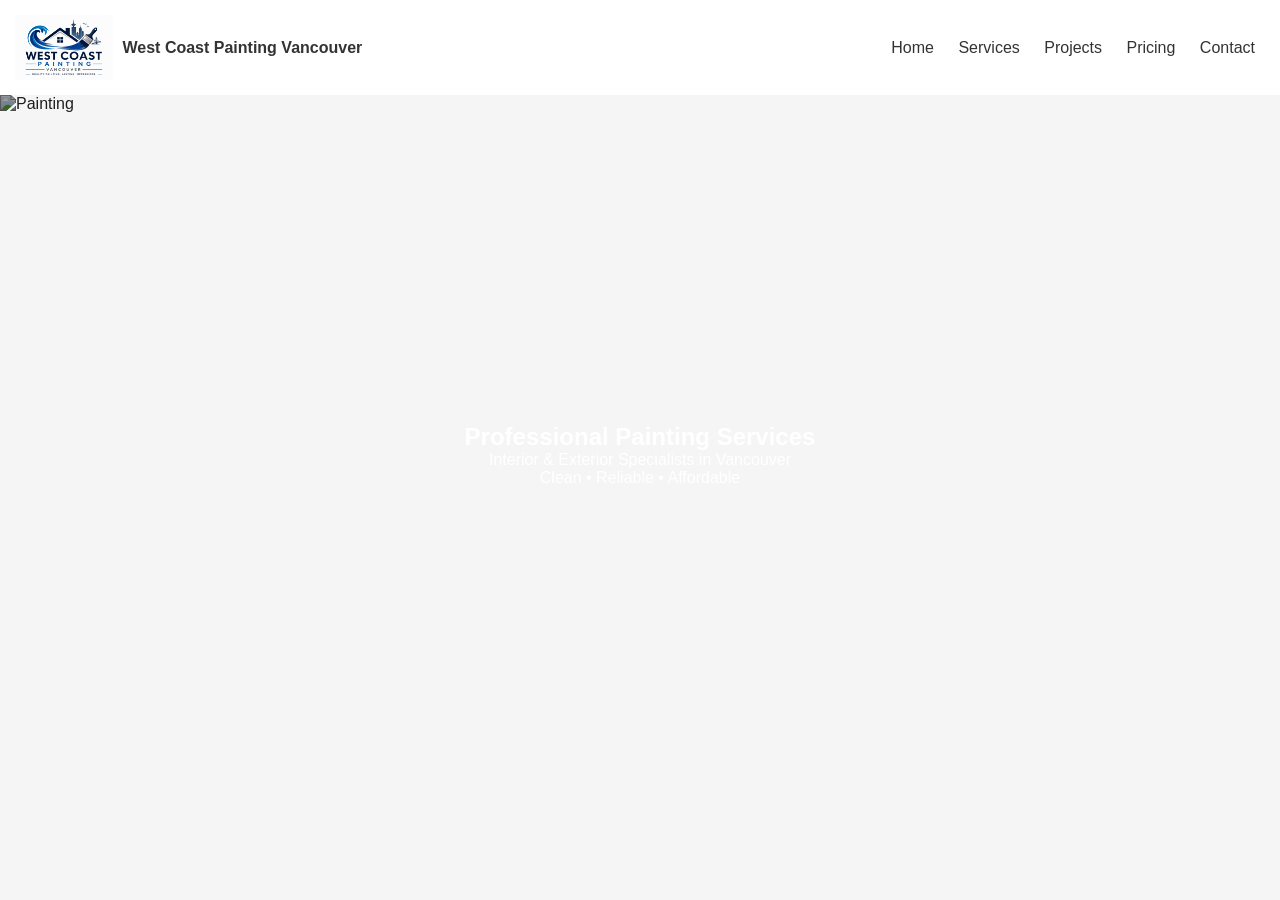
==== commit f3f55368: "Update index.html" ====
--- a/index.html
+++ b/index.html
@@ -23,9 +23,9 @@
   </nav>
 </header>
 
-<!-- HERO (CLEAN - NO BUTTON CLUTTER) -->
+<!-- HERO -->
 <section id="home" class="hero">
-  <img src="hero.jpg" alt="Vancouver Painting">
+  <img src="https://images.unsplash.com/photo-1503387762-592deb58ef4e?auto=format&fit=crop&w=1600&q=80" alt="Painting">
 
   <div class="hero-text">
     <h1>Professional Painting Services</h1>
@@ -34,58 +34,4 @@
   </div>
 </section>
 
-<!-- SERVICES -->
-<section id="services" class="section">
-  <h2>Services</h2>
-  <div class="grid">
-    <div class="card">Interior Painting</div>
-    <div class="card">Exterior Painting</div>
-    <div class="card">Residential Painting</div>
-    <div class="card">Commercial Painting</div>
-  </div>
-</section>
-
-<!-- PROJECTS (FIXED 5 IMAGES PROPER SIZE) -->
-<section id="projects" class="section">
-  <h2>Recent Projects</h2>
-
-  <div class="gallery">
-    <img src="interior1.jpg">
-    <img src="interior2.jpg">
-    <img src="interior3.jpg">
-    <img src="exterior1.jpg">
-    <img src="exterior2.jpg">
-  </div>
-</section>
-
-<!-- PRICING (REALISTIC + ATTRACTIVE) -->
-<section id="pricing" class="section">
-  <h2>Labour Pricing</h2>
-
-  <div class="grid">
-    <div class="card">Interior Painting<br><strong>$2.50 - $4.00 / sq ft</strong></div>
-    <div class="card">Exterior Painting<br><strong>$3.00 - $5.50 / sq ft</strong></div>
-    <div class="card">Full Home Package<br><strong>From $2,500</strong></div>
-    <div class="card">Small Jobs<br><strong>From $200</strong></div>
-  </div>
-</section>
-
-<!-- CONTACT -->
-<section id="contact" class="section">
-  <h2>Contact Us</h2>
-  <p>Call for a free estimate</p>
-
-  <a class="btn" href="tel:+1234567890">Call Now</a>
-</section>
-
-<!-- WHATSAPP FLOAT -->
-<a class="whatsapp" href="https://wa.me/1234567890" target="_blank">
-  WhatsApp
-</a>
-
-<footer>
-  <p>© 2026 West Coast Painting Vancouver</p>
-</footer>
-
-</body>
 </html>
--- a/style.css
+++ b/style.css
@@ -1,12 +1,96 @@
 *{
+  margin:0;
+  padding:0;
+  box-sizing:border-box;
+  font-family:Arial;
+}
+
+body{
+  background:#f5f5f5;
+  color:#333;
+}
+
+/* HEADER */
+.header{
+  display:flex;
+  justify-content:space-between;
+  align-items:center;
+  padding:15px;
+  background:#fff;
+  position:sticky;
+  top:0;
+  z-index:100;
+}
+
+.logo{
+  display:flex;
+  align-items:center;
+  gap:10px;
+  font-weight:bold;
+}
+
+.logo img{
+  height:65px;
+  width:auto;
+}
+
+/* NAV */
+nav a{
+  margin:0 10px;
+  text-decoration:none;
+  color:#333;
+  font-weight:500;
+}
+
+/* HERO */
+.hero{
+  position:relative;
+  height:80vh;
+}
+
+.hero img{
+  width:100%;
+  height:100%;
+  object-fit:cover;
+  filter:brightness(60%);
+}
+
+.hero-text{
+  position:absolute;
+  top:50%;
+  left:50%;
+  transform:translate(-50%,-50%);
+  color:#fff;
+  text-align:center;
+}
+
+/* SECTIONS */
+.section{
+  padding:60px 20px;
+  background:#fff;
+  text-align:center;
+  margin-top:10px;
+}
+
+/* GRID */
+.grid{
+  display:grid;
+  grid-template-columns:repeat(auto-fit,minmax(200px,1fr));
+  gap:15px;
+  max-width:1000px;
+  margin:auto;
+}
+
+.card{
   background:#f9f9f9;
   padding:20px;
   border-radius:8px;
 }
 
+/* GALLERY FIX (THIS WAS YOUR MAIN ISSUE) */
 .gallery{
   display:grid;
-  grid-template-columns:repeat(auto-fit,minmax(220px,1fr));
+  grid-template-columns:repeat(auto-fit,minmax(180px,1fr));
   gap:10px;
   max-width:1000px;
   margin:auto;
@@ -14,39 +98,39 @@
 
 .gallery img{
   width:100%;
-  height:200px;
+  height:180px;
   object-fit:cover;
   border-radius:8px;
 }
 
+/* BUTTON */
 .btn{
   display:inline-block;
+  margin-top:15px;
   padding:12px 18px;
   background:#0077cc;
   color:#fff;
   text-decoration:none;
   border-radius:5px;
-  margin-top:10px;
 }
 
-/* WHATSAPP BUTTON */
+/* WHATSAPP */
 .whatsapp{
   position:fixed;
   bottom:20px;
   right:20px;
   background:#25D366;
-  color:white;
+  color:#fff;
   padding:12px 15px;
   border-radius:50px;
   text-decoration:none;
   font-weight:bold;
-  box-shadow:0 4px 10px rgba(0,0,0,0.2);
 }
 
+/* FOOTER */
 footer{
   background:#222;
   color:#fff;
   text-align:center;
   padding:20px;
-  margin-top:20px;
 }
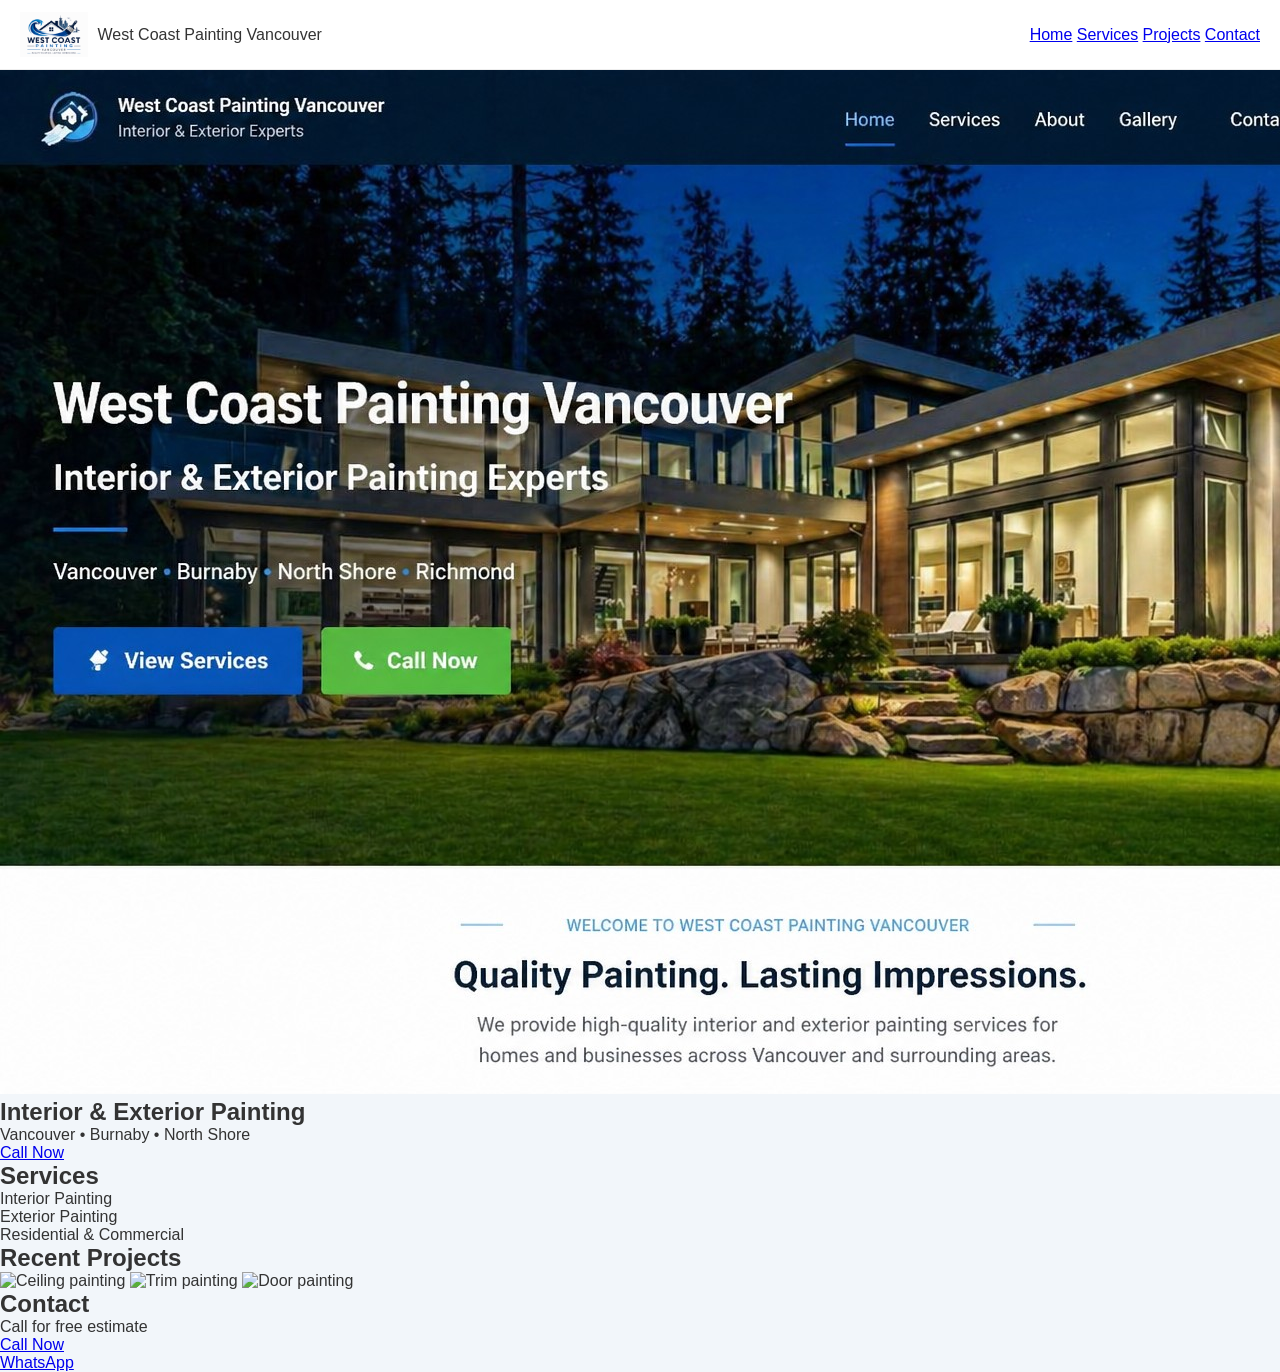
==== commit e320e8e9: "Update index.html" ====
--- a/index.html
+++ b/index.html
@@ -6,8 +6,10 @@
   <title>West Coast Painting Vancouver</title>
   <link rel="stylesheet" href="style.css">
 </head>
+
 <body>
 
+<!-- HEADER -->
 <header class="header">
   <div class="logo">
     <img src="logo.png" alt="Logo">
@@ -18,20 +20,56 @@
     <a href="#home">Home</a>
     <a href="#services">Services</a>
     <a href="#projects">Projects</a>
-    <a href="#pricing">Pricing</a>
     <a href="#contact">Contact</a>
   </nav>
 </header>
 
 <!-- HERO -->
 <section id="home" class="hero">
-  <img src="https://images.unsplash.com/photo-1503387762-592deb58ef4e?auto=format&fit=crop&w=1600&q=80" alt="Painting">
+  <img src="hero.jpg" alt="Painting Vancouver">
 
   <div class="hero-text">
-    <h1>Professional Painting Services</h1>
-    <p>Interior & Exterior Specialists in Vancouver</p>
-    <p>Clean • Reliable • Affordable</p>
+    <h1>Interior & Exterior Painting</h1>
+    <p>Vancouver • Burnaby • North Shore</p>
+
+    <a class="btn" href="tel:+1234567890">Call Now</a>
   </div>
 </section>
 
+<!-- SERVICES -->
+<section id="services" class="section">
+  <h2>Services</h2>
+
+  <div class="grid">
+    <div class="card">Interior Painting</div>
+    <div class="card">Exterior Painting</div>
+    <div class="card">Residential & Commercial</div>
+  </div>
+</section>
+
+<!-- PROJECTS (REAL PAINTING IMAGES) -->
+<section id="projects" class="section">
+  <h2>Recent Projects</h2>
+
+  <div class="gallery">
+    <img src="https://images.unsplash.com/photo-1581578017426-0c9f9f0b9f7d?auto=format&fit=crop&w=900&q=80" alt="Ceiling painting">
+    <img src="https://images.unsplash.com/photo-1600585154340-be6161a56a0c?auto=format&fit=crop&w=900&q=80" alt="Trim painting">
+    <img src="https://images.unsplash.com/photo-1595526114035-0d45ed16cfbf?auto=format&fit=crop&w=900&q=80" alt="Door painting">
+  </div>
+</section>
+
+<!-- CONTACT -->
+<section id="contact" class="section">
+  <h2>Contact</h2>
+  <p>Call for free estimate</p>
+
+  <a class="btn" href="tel:+1234567890">Call Now</a>
+</section>
+
+<!-- WHATSAPP -->
+<a class="whatsapp" href="https://wa.me/1234567890" target="_blank">
+  WhatsApp
+</a>
+
+</body>
 </html>
--- a/style.css
+++ b/style.css
@@ -6,7 +6,7 @@
 }
 
 body{
-  background:#f5f5f5;
+  background:#f2f6fa;
   color:#333;
 }
 
@@ -15,122 +15,23 @@
   display:flex;
   justify-content:space-between;
   align-items:center;
-  padding:15px;
-  background:#fff;
+  padding:12px 20px;
+  background:#ffffff;
   position:sticky;
   top:0;
   z-index:100;
+  border-bottom:1px solid #eee;
 }
 
 .logo{
   display:flex;
   align-items:center;
   gap:10px;
-  font-weight:bold;
 }
 
 .logo img{
-  height:65px;
+  height:45px;
   width:auto;
 }
 
-/* NAV */
-nav a{
-  margin:0 10px;
-  text-decoration:none;
-  color:#333;
-  font-weight:500;
 }
-
-/* HERO */
-.hero{
-  position:relative;
-  height:80vh;
-}
-
-.hero img{
-  width:100%;
-  height:100%;
-  object-fit:cover;
-  filter:brightness(60%);
-}
-
-.hero-text{
-  position:absolute;
-  top:50%;
-  left:50%;
-  transform:translate(-50%,-50%);
-  color:#fff;
-  text-align:center;
-}
-
-/* SECTIONS */
-.section{
-  padding:60px 20px;
-  background:#fff;
-  text-align:center;
-  margin-top:10px;
-}
-
-/* GRID */
-.grid{
-  display:grid;
-  grid-template-columns:repeat(auto-fit,minmax(200px,1fr));
-  gap:15px;
-  max-width:1000px;
-  margin:auto;
-}
-
-.card{
-  background:#f9f9f9;
-  padding:20px;
-  border-radius:8px;
-}
-
-/* GALLERY FIX (THIS WAS YOUR MAIN ISSUE) */
-.gallery{
-  display:grid;
-  grid-template-columns:repeat(auto-fit,minmax(180px,1fr));
-  gap:10px;
-  max-width:1000px;
-  margin:auto;
-}
-
-.gallery img{
-  width:100%;
-  height:180px;
-  object-fit:cover;
-  border-radius:8px;
-}
-
-/* BUTTON */
-.btn{
-  display:inline-block;
-  margin-top:15px;
-  padding:12px 18px;
-  background:#0077cc;
-  color:#fff;
-  text-decoration:none;
-  border-radius:5px;
-}
-
-/* WHATSAPP */
-.whatsapp{
-  position:fixed;
-  bottom:20px;
-  right:20px;
-  background:#25D366;
-  color:#fff;
-  padding:12px 15px;
-  border-radius:50px;
-  text-decoration:none;
-  font-weight:bold;
-}
-
-/* FOOTER */
-footer{
-  background:#222;
-  color:#fff;
-  text-align:center;
-  padding:20px;
-}
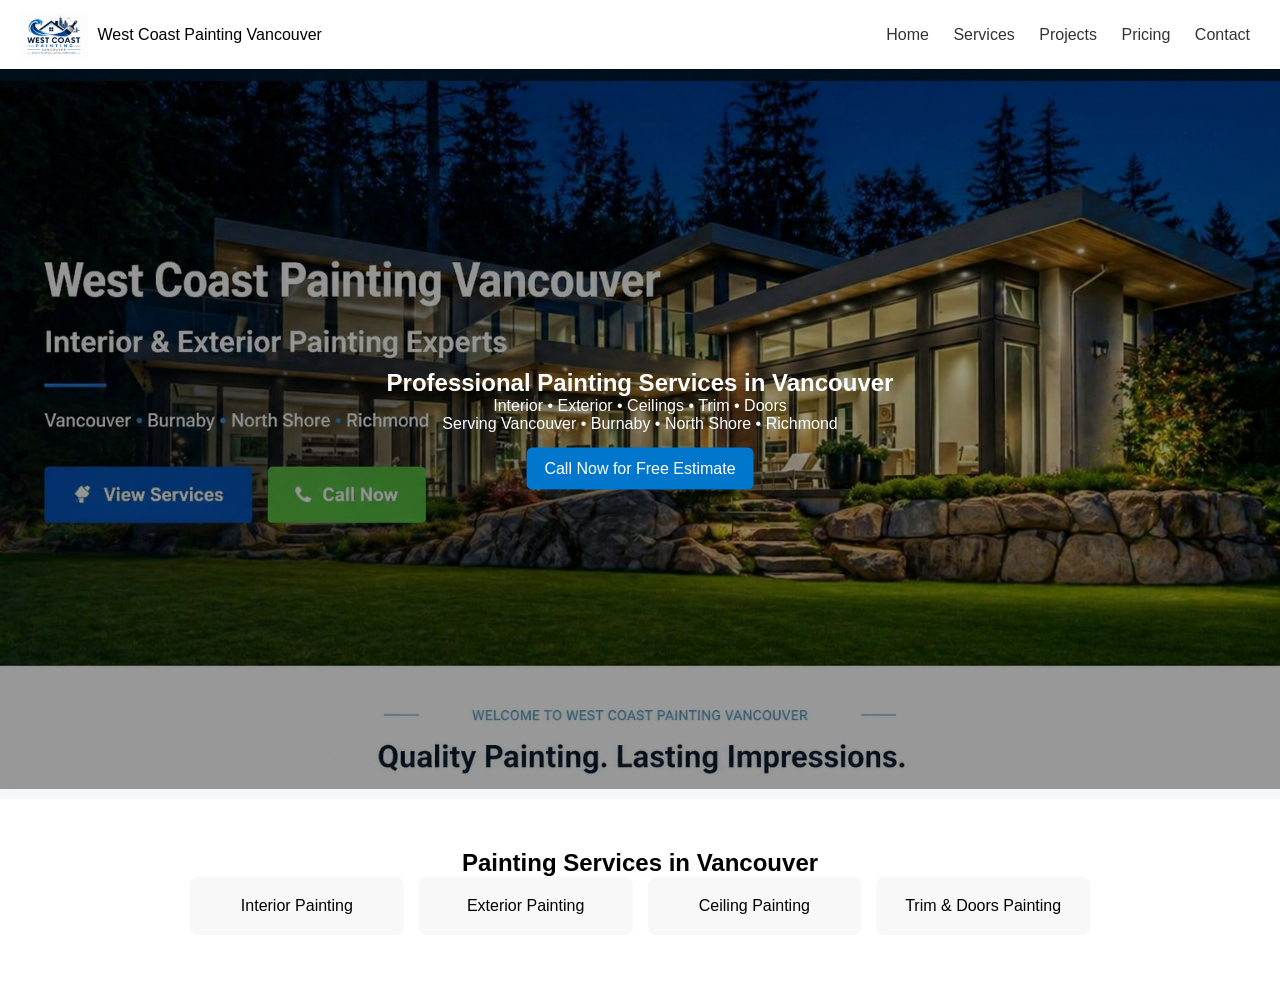
==== commit 182d08e0: "Update index.html" ====
--- a/index.html
+++ b/index.html
@@ -3,16 +3,21 @@
 <head>
   <meta charset="UTF-8">
   <meta name="viewport" content="width=device-width, initial-scale=1.0">
-  <title>West Coast Painting Vancouver</title>
+
+  <title>West Coast Painting Vancouver | Interior & Exterior Painters</title>
+
+  <!-- SEO META -->
+  <meta name="description" content="Professional painters in Vancouver. Interior & exterior painting, ceilings, trim, doors. Free estimates in Vancouver, Burnaby, North Shore & Richmond.">
+  <meta name="keywords" content="painters Vancouver, painting services Vancouver, interior painting Vancouver, exterior painting Vancouver">
+
   <link rel="stylesheet" href="style.css">
 </head>
-
 <body>
 
 <!-- HEADER -->
 <header class="header">
   <div class="logo">
-    <img src="logo.png" alt="Logo">
+    <img src="logo.png" alt="West Coast Painting Vancouver">
     <span>West Coast Painting Vancouver</span>
   </div>
 
@@ -20,6 +25,7 @@
     <a href="#home">Home</a>
     <a href="#services">Services</a>
     <a href="#projects">Projects</a>
+    <a href="#pricing">Pricing</a>
     <a href="#contact">Contact</a>
   </nav>
 </header>
@@ -29,47 +35,25 @@
   <img src="hero.jpg" alt="Painting Vancouver">
 
   <div class="hero-text">
-    <h1>Interior & Exterior Painting</h1>
-    <p>Vancouver • Burnaby • North Shore</p>
+    <h1>Professional Painting Services in Vancouver</h1>
+    <p>Interior • Exterior • Ceilings • Trim • Doors</p>
+    <p>Serving Vancouver • Burnaby • North Shore • Richmond</p>
 
-    <a class="btn" href="tel:+1234567890">Call Now</a>
+    <a class="btn" href="tel:+1234567890">Call Now for Free Estimate</a>
   </div>
 </section>
 
 <!-- SERVICES -->
 <section id="services" class="section">
-  <h2>Services</h2>
+  <h2>Painting Services in Vancouver</h2>
 
   <div class="grid">
     <div class="card">Interior Painting</div>
     <div class="card">Exterior Painting</div>
-    <div class="card">Residential & Commercial</div>
+    <div class="card">Ceiling Painting</div>
+    <div class="card">Trim & Doors Painting</div>
   </div>
 </section>
 
-<!-- PROJECTS (REAL PAINTING IMAGES) -->
-<section id="projects" class="section">
-  <h2>Recent Projects</h2>
-
-  <div class="gallery">
-    <img src="https://images.unsplash.com/photo-1581578017426-0c9f9f0b9f7d?auto=format&fit=crop&w=900&q=80" alt="Ceiling painting">
-    <img src="https://images.unsplash.com/photo-1600585154340-be6161a56a0c?auto=format&fit=crop&w=900&q=80" alt="Trim painting">
-    <img src="https://images.unsplash.com/photo-1595526114035-0d45ed16cfbf?auto=format&fit=crop&w=900&q=80" alt="Door painting">
-  </div>
-</section>
-
-<!-- CONTACT -->
-<section id="contact" class="section">
-  <h2>Contact</h2>
-  <p>Call for free estimate</p>
-
-  <a class="btn" href="tel:+1234567890">Call Now</a>
-</section>
-
-<!-- WHATSAPP -->
-<a class="whatsapp" href="https://wa.me/1234567890" target="_blank">
-  WhatsApp
-</a>
-
-</body>
+<!-- PROJECTS -->
 </html>
--- a/style.css
+++ b/style.css
@@ -6,8 +6,7 @@
 }
 
 body{
-  background:#f2f6fa;
-  color:#333;
+  background:#f4f6f8;
 }
 
 /* HEADER */
@@ -16,11 +15,10 @@
   justify-content:space-between;
   align-items:center;
   padding:12px 20px;
-  background:#ffffff;
+  background:white;
   position:sticky;
   top:0;
   z-index:100;
-  border-bottom:1px solid #eee;
 }
 
 .logo{
@@ -31,7 +29,94 @@
 
 .logo img{
   height:45px;
-  width:auto;
 }
 
+/* NAV */
+nav a{
+  margin:0 10px;
+  text-decoration:none;
+  color:#333;
 }
+
+/* HERO */
+.hero{
+  position:relative;
+  height:80vh;
+}
+
+.hero img{
+  width:100%;
+  height:100%;
+  object-fit:cover;
+  filter:brightness(60%);
+}
+
+.hero-text{
+  position:absolute;
+  top:50%;
+  left:50%;
+  transform:translate(-50%,-50%);
+  color:white;
+  text-align:center;
+}
+
+.btn{
+  display:inline-block;
+  margin-top:15px;
+  padding:12px 18px;
+  background:#0077cc;
+  color:white;
+  text-decoration:none;
+  border-radius:6px;
+}
+
+/* SECTIONS */
+.section{
+  padding:50px 20px;
+  text-align:center;
+  background:white;
+  margin-top:10px;
+}
+
+/* GRID */
+.grid{
+  display:grid;
+  grid-template-columns:repeat(auto-fit,minmax(200px,1fr));
+  gap:15px;
+  max-width:900px;
+  margin:auto;
+}
+
+.card{
+  background:#f8f8f8;
+  padding:20px;
+  border-radius:8px;
+}
+
+/* GALLERY */
+.gallery{
+  display:grid;
+  grid-template-columns:repeat(auto-fit,minmax(250px,1fr));
+  gap:10px;
+  max-width:900px;
+  margin:auto;
+}
+
+.gallery img{
+  width:100%;
+  height:200px;
+  object-fit:cover;
+  border-radius:8px;
+}
+
+/* WHATSAPP */
+.whatsapp{
+  position:fixed;
+  bottom:20px;
+  right:20px;
+  background:#25D366;
+  color:white;
+  padding:12px 15px;
+  border-radius:50px;
+  text-decoration:none;
+}
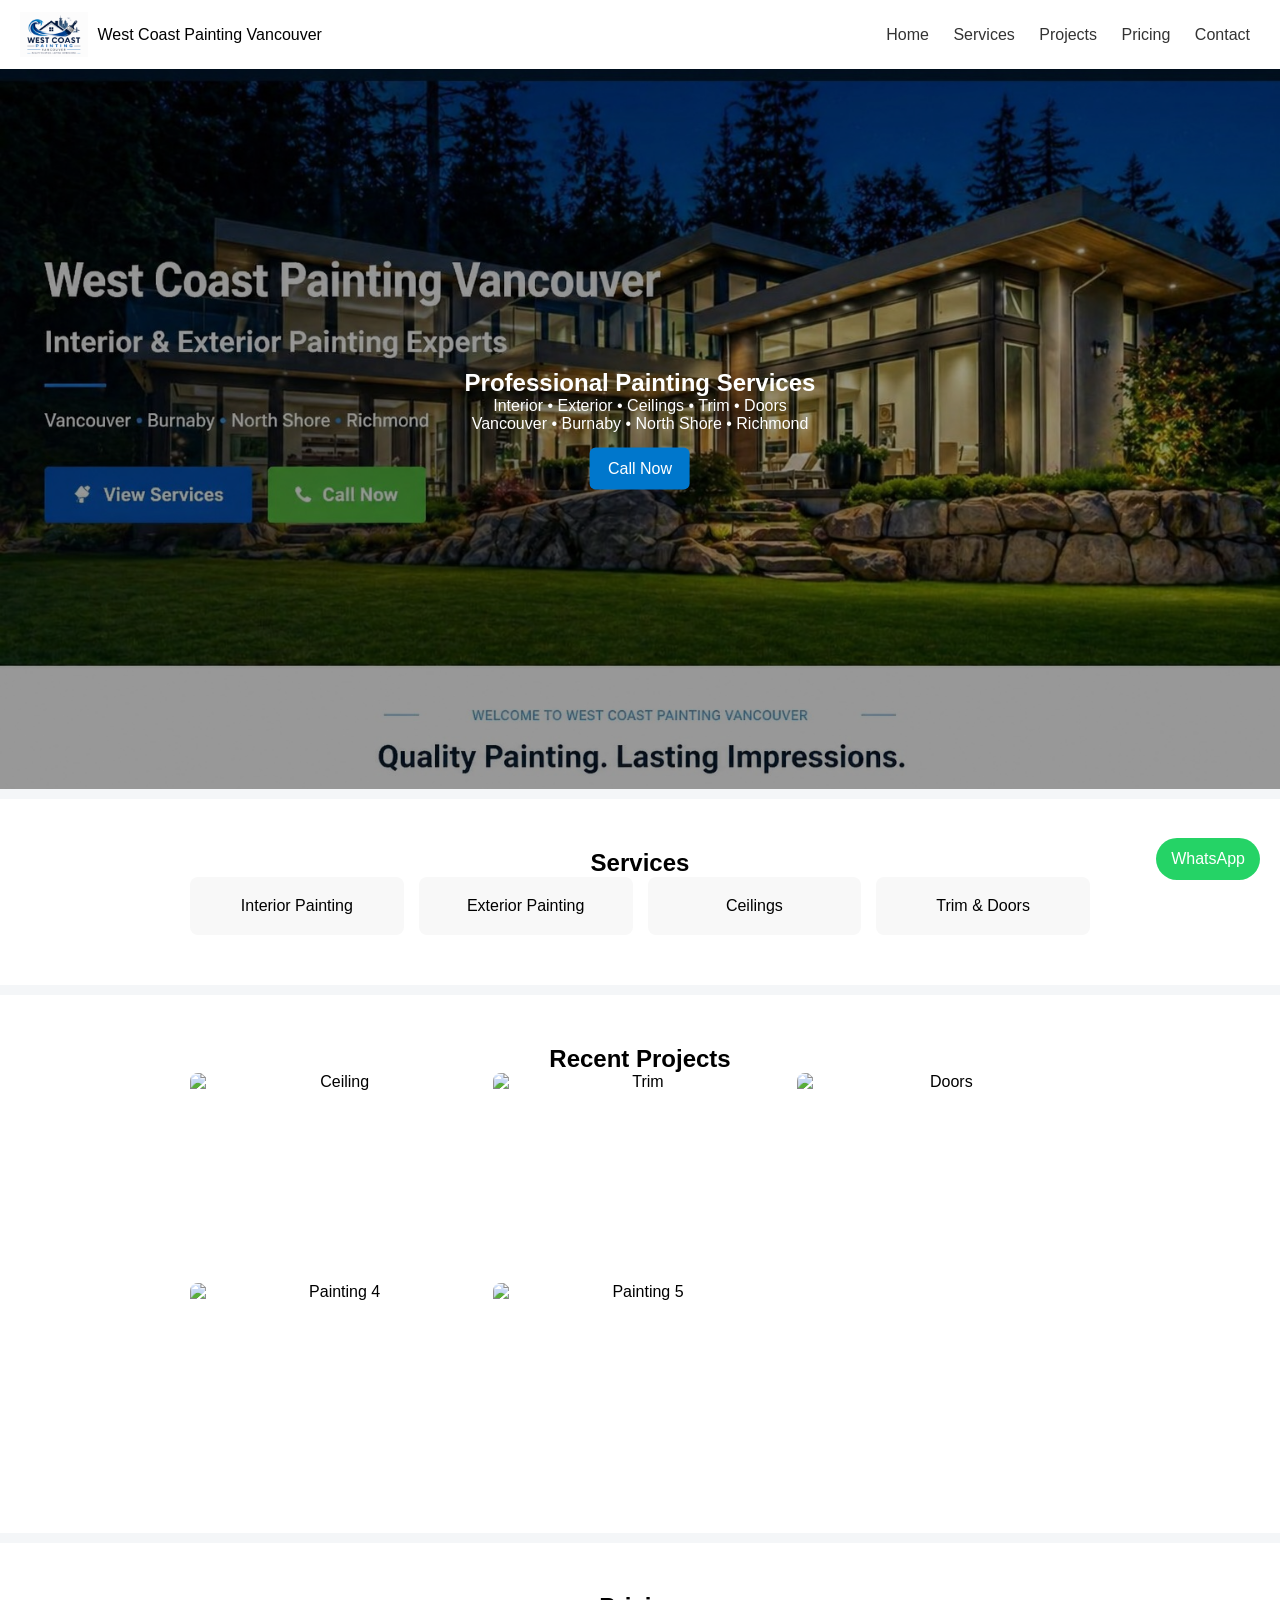
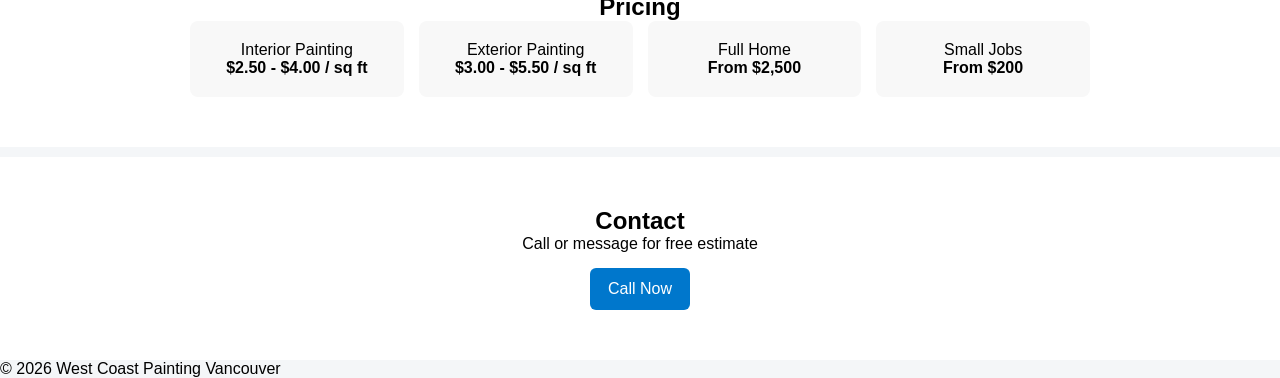
==== commit b623c0b1: "Update index.html" ====
--- a/index.html
+++ b/index.html
@@ -4,20 +4,18 @@
   <meta charset="UTF-8">
   <meta name="viewport" content="width=device-width, initial-scale=1.0">
 
-  <title>West Coast Painting Vancouver | Interior & Exterior Painters</title>
+  <title>West Coast Painting Vancouver</title>
 
-  <!-- SEO META -->
-  <meta name="description" content="Professional painters in Vancouver. Interior & exterior painting, ceilings, trim, doors. Free estimates in Vancouver, Burnaby, North Shore & Richmond.">
-  <meta name="keywords" content="painters Vancouver, painting services Vancouver, interior painting Vancouver, exterior painting Vancouver">
+  <meta name="description" content="Professional painters in Vancouver. Interior & exterior painting, ceilings, trim, doors. Free estimates.">
 
   <link rel="stylesheet" href="style.css">
 </head>
+
 <body>
 
-<!-- HEADER -->
 <header class="header">
   <div class="logo">
-    <img src="logo.png" alt="West Coast Painting Vancouver">
+    <img src="logo.png" alt="Logo">
     <span>West Coast Painting Vancouver</span>
   </div>
 
@@ -35,25 +33,67 @@
   <img src="hero.jpg" alt="Painting Vancouver">
 
   <div class="hero-text">
-    <h1>Professional Painting Services in Vancouver</h1>
+    <h1>Professional Painting Services</h1>
     <p>Interior • Exterior • Ceilings • Trim • Doors</p>
-    <p>Serving Vancouver • Burnaby • North Shore • Richmond</p>
+    <p>Vancouver • Burnaby • North Shore • Richmond</p>
 
-    <a class="btn" href="tel:+1234567890">Call Now for Free Estimate</a>
+    <a class="btn" href="tel:+1234567890">Call Now</a>
   </div>
 </section>
 
 <!-- SERVICES -->
 <section id="services" class="section">
-  <h2>Painting Services in Vancouver</h2>
+  <h2>Services</h2>
 
   <div class="grid">
     <div class="card">Interior Painting</div>
     <div class="card">Exterior Painting</div>
-    <div class="card">Ceiling Painting</div>
-    <div class="card">Trim & Doors Painting</div>
+    <div class="card">Ceilings</div>
+    <div class="card">Trim & Doors</div>
   </div>
 </section>
 
 <!-- PROJECTS -->
+<section id="projects" class="section">
+  <h2>Recent Projects</h2>
+
+  <div class="gallery">
+    <img src="https://images.unsplash.com/photo-1600585154340-be6161a56a0c?auto=format&fit=crop&w=900&q=80" alt="Ceiling">
+    <img src="https://images.unsplash.com/photo-1584622650111-993a426fbf0a?auto=format&fit=crop&w=900&q=80" alt="Trim">
+    <img src="https://images.unsplash.com/photo-1595526114035-0d45ed16cfbf?auto=format&fit=crop&w=900&q=80" alt="Doors">
+    <img src="https://images.unsplash.com/photo-1505691938895-1758d7feb511?auto=format&fit=crop&w=900&q=80" alt="Painting 4">
+    <img src="https://images.unsplash.com/photo-1502005229762-cf1b2da7c5d6?auto=format&fit=crop&w=900&q=80" alt="Painting 5">
+  </div>
+</section>
+
+<!-- PRICING -->
+<section id="pricing" class="section">
+  <h2>Pricing</h2>
+
+  <div class="grid">
+    <div class="card">Interior Painting<br><strong>$2.50 - $4.00 / sq ft</strong></div>
+    <div class="card">Exterior Painting<br><strong>$3.00 - $5.50 / sq ft</strong></div>
+    <div class="card">Full Home<br><strong>From $2,500</strong></div>
+    <div class="card">Small Jobs<br><strong>From $200</strong></div>
+  </div>
+</section>
+
+<!-- CONTACT -->
+<section id="contact" class="section">
+  <h2>Contact</h2>
+  <p>Call or message for free estimate</p>
+
+  <a class="btn" href="tel:+1234567890">Call Now</a>
+</section>
+
+<!-- WHATSAPP BUTTON -->
+<a class="whatsapp" href="https://wa.me/1234567890" target="_blank">
+  WhatsApp
+</a>
+
+<footer>
+  <p>© 2026 West Coast Painting Vancouver</p>
+</footer>
+
+</body>
 </html>
